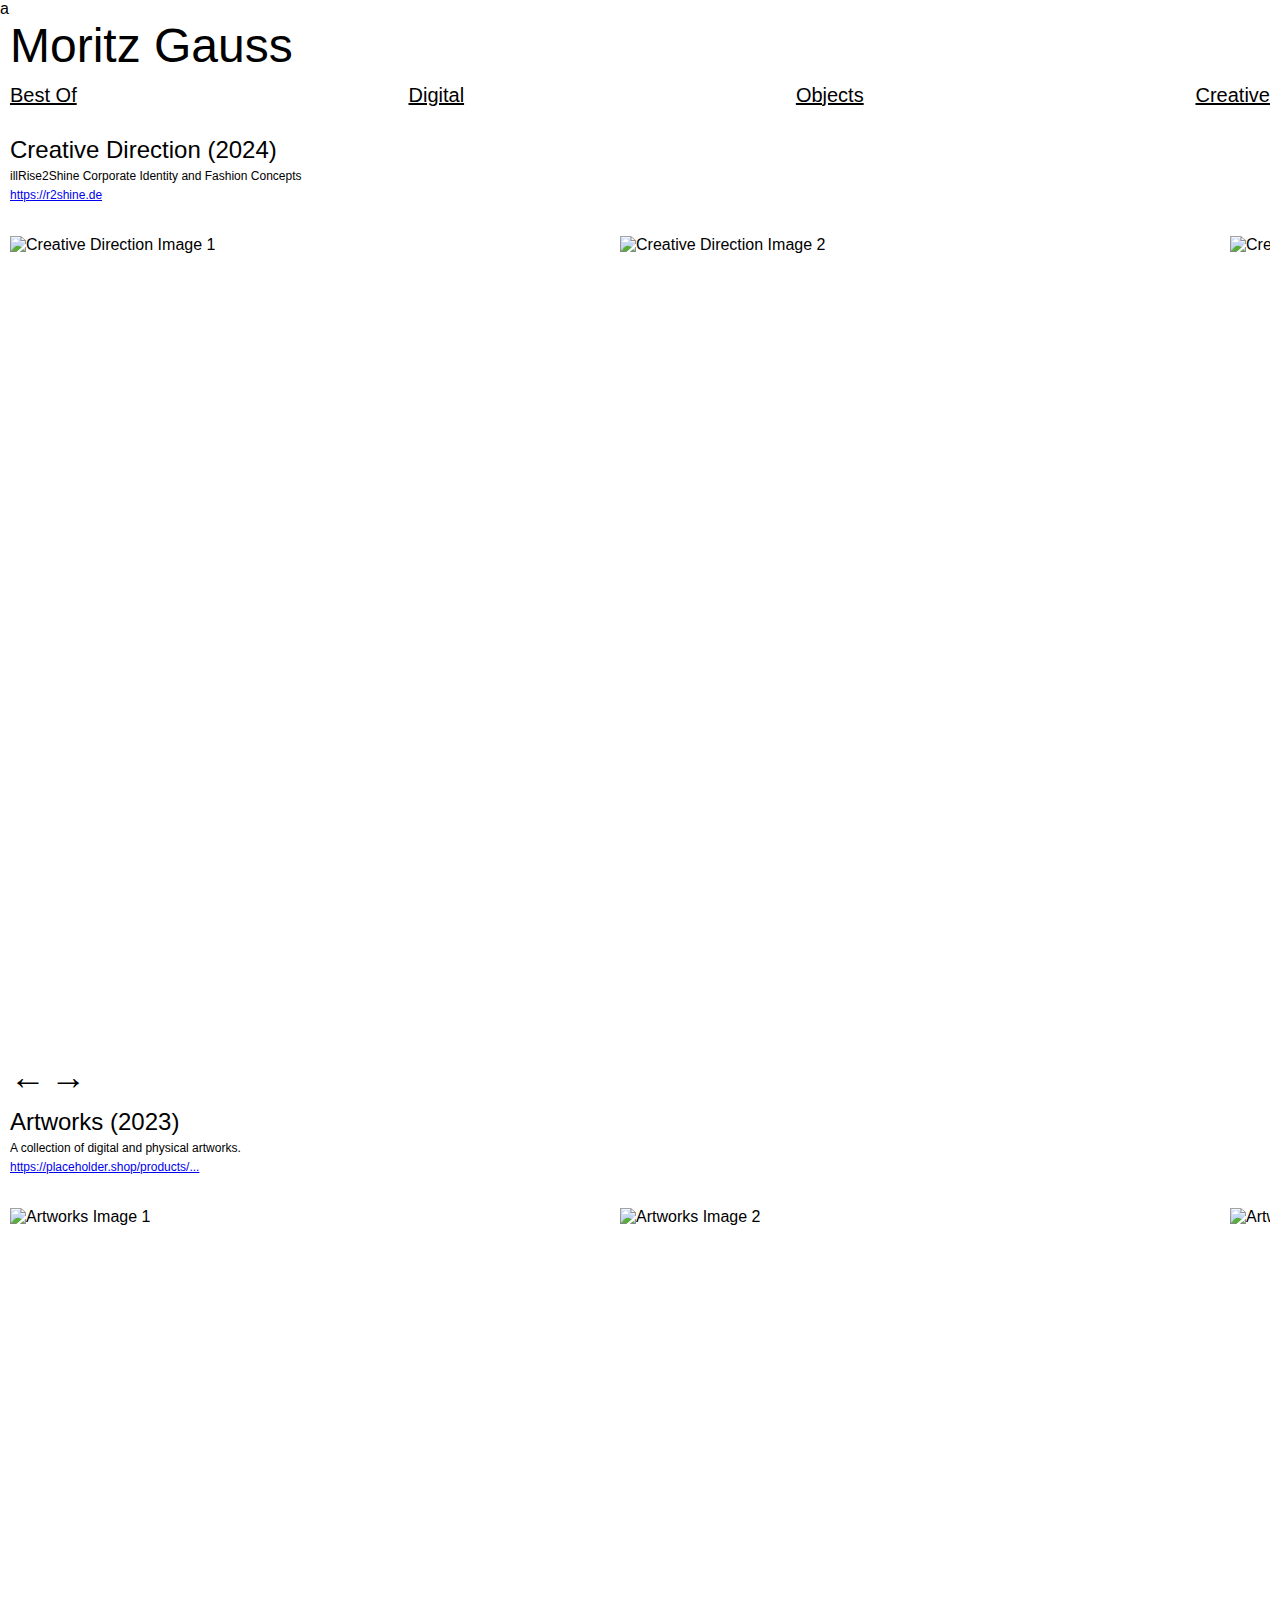
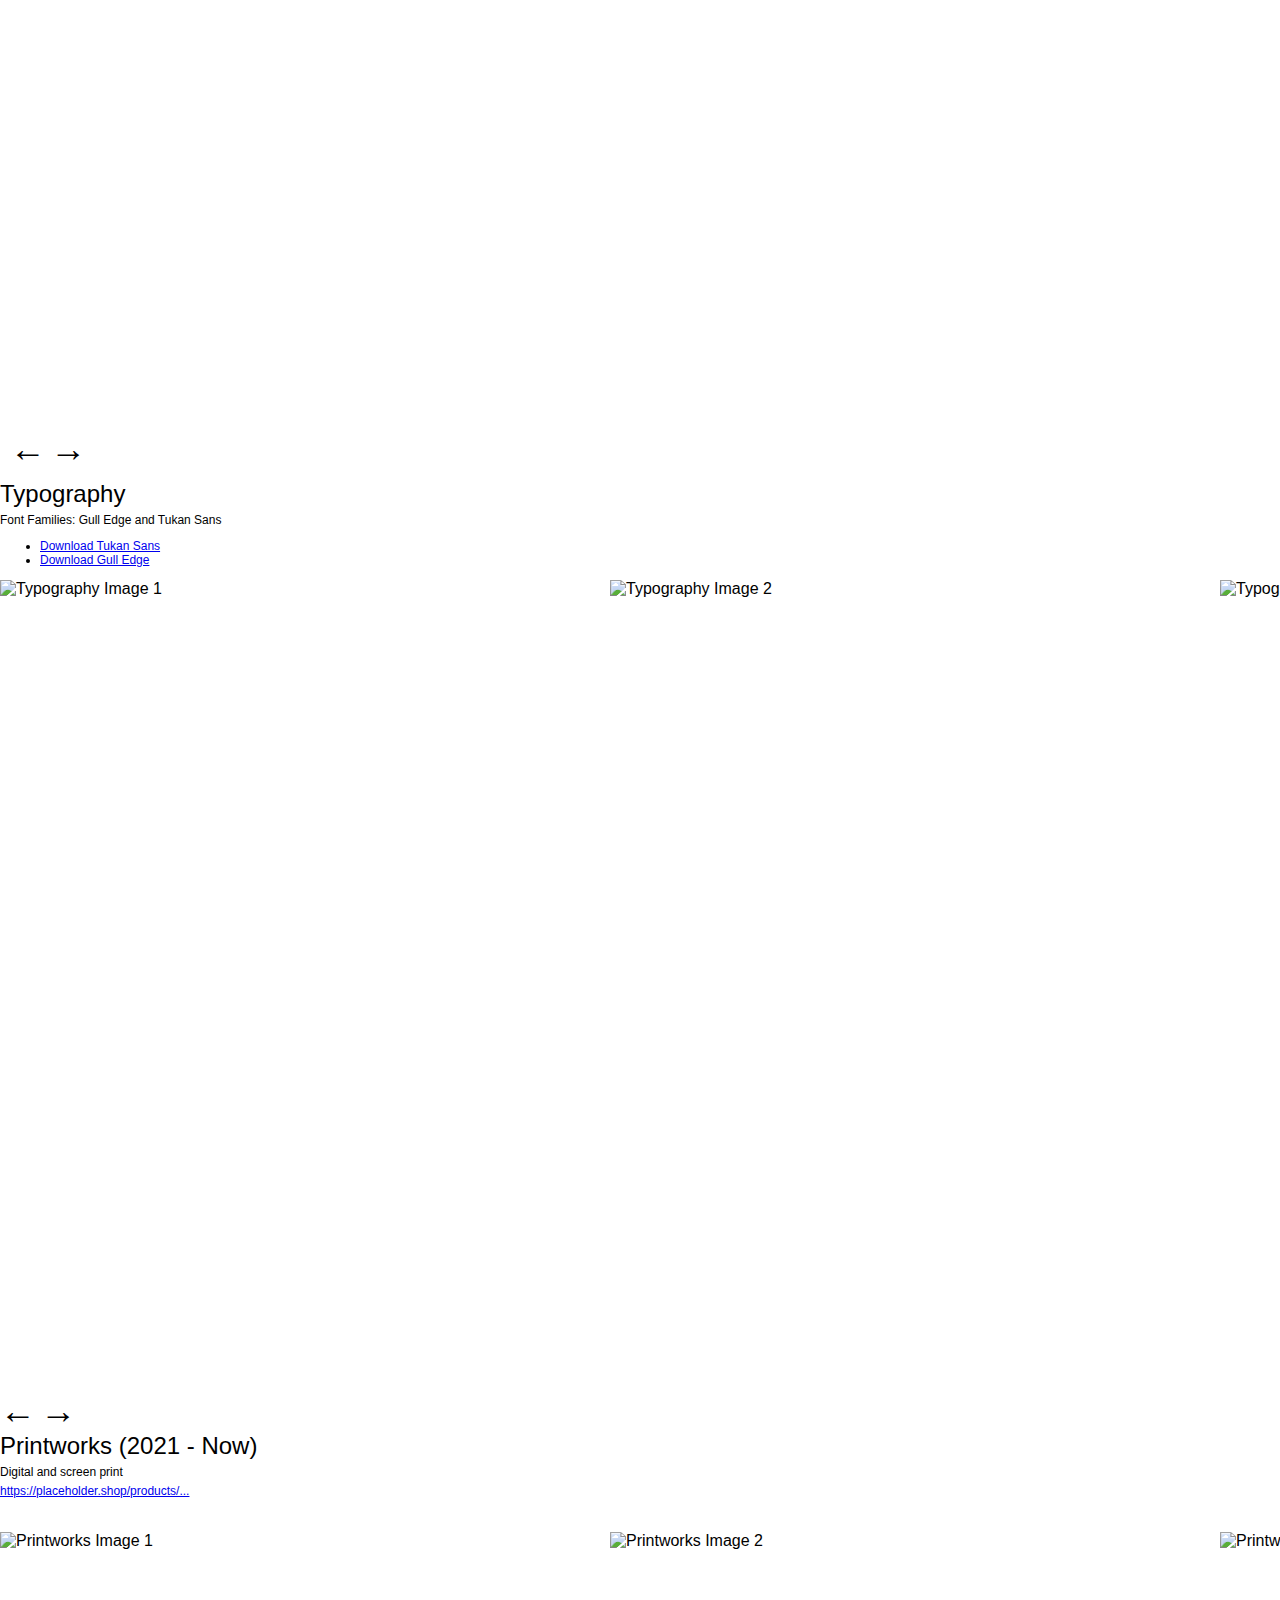
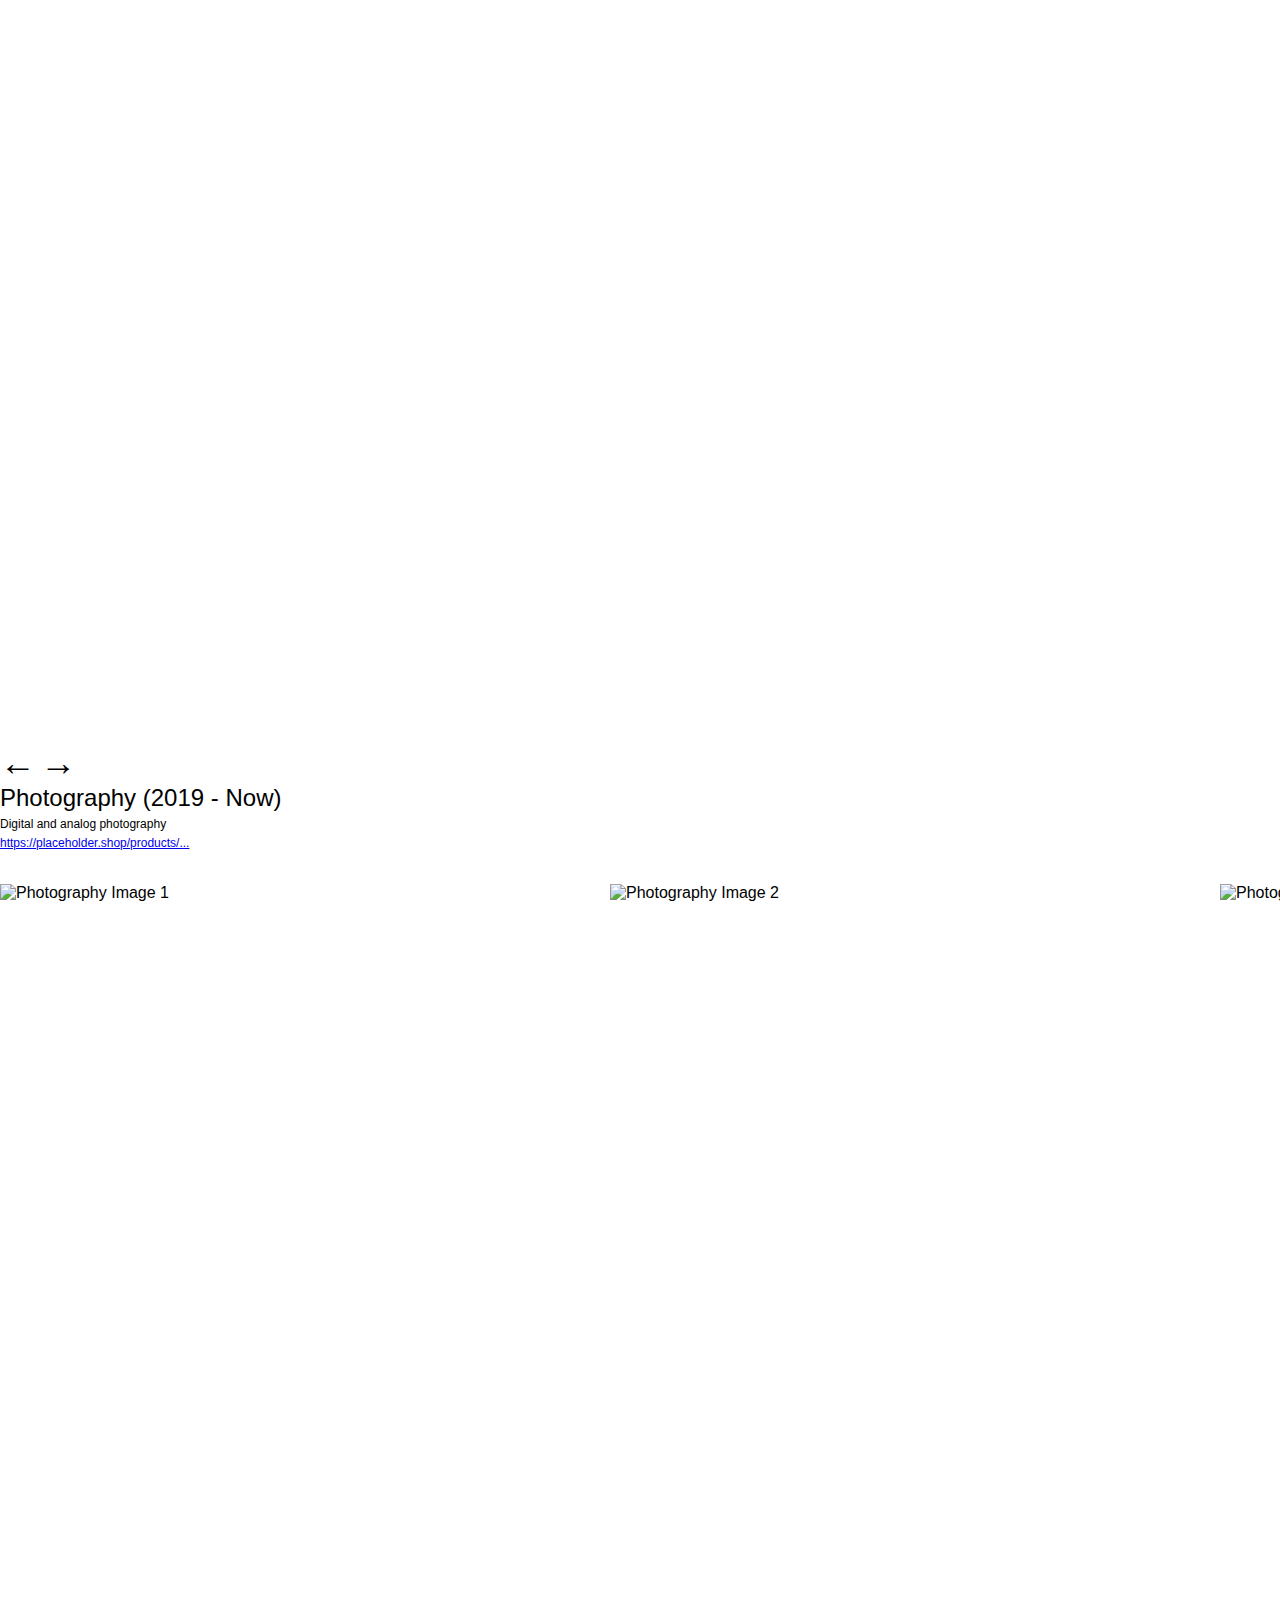
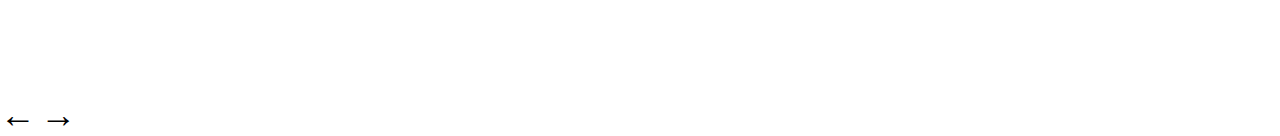
==== index.html @ 251b1ca9 "Update index.html" ====
<!--
 __  __       ____  
|  \/  |     / ___| 
| \  / |    | | __  
| |\/| |    | |(  | 
| |  | |  _ | |_) |  _ 
(_)  (_) (_) \____| (_)

-->  
<!DOCTYPE html>
<html lang="en">
<head>
    <meta charset="UTF-8">
    <meta name="viewport" content="width=device-width, initial-scale=1.0">
    <title>Creative</title>
    <link rel="stylesheet" href="style.css">
</head>
<body>a
    <header>
        <h1><a href="about">Moritz Gauss</a></h1>
    </header>

<nav>
    <a href="moritzgauss.com" class="nav-link">Best Of</a>
    <a href="moritzgauss.com/digital" class="nav-link">Digital</a>
    <a href="moritzgauss.com/objects" class="nav-link">Objects</a>
    <a href="moritzgauss.com/creative" class="nav-link">Creative</a>
</nav>

<div class="main-container">

<!-- Creative Direction Section -->
<div class="content" id="creative-direction">
    <div class="scroll-box">
        <div class="info">
            <h2>Creative Direction (2024)</h2>
            <p>illRise2Shine Corporate Identity and Fashion Concepts</p>
            <a href="https://r2shine.de">https://r2shine.de</a>
        </div>
        <div class="img-container">
            <img src="https://raw.githubusercontent.com/mori77z/creative/refs/heads/main/material/cd1-copyright-moritzgauss.JPG" alt="Creative Direction Image 1">
        </div>
    </div>
    <div class="scroll-box">
        <div class="info"></div>
        <div class="img-container">
            <img src="https://raw.githubusercontent.com/mori77z/creative/refs/heads/main/material/cd2-copyright-moritzgauss.png" alt="Creative Direction Image 2">
        </div>
    </div>
    <div class="scroll-box">
        <div class="info"></div>
        <div class="img-container">
            <img src="https://raw.githubusercontent.com/mori77z/creative/refs/heads/main/material/cd3-copyright-moritzgauss.JPG" alt="Creative Direction Image 3">
        </div>
    </div>
    <div class="scroll-box">
        <div class="info"></div>
        <div class="img-container">
            <img src="https://raw.githubusercontent.com/mori77z/creative/refs/heads/main/material/cd4-copyright-moritzgauss.JPG" alt="Creative Direction Image 4">
        </div>
    </div>
</div>

<div class="arrows-wrapper">
    <div class="arrows">
        <span class="arrow arrow_left">←</span>
        <span class="arrow arrow_right">→</span>
    </div>
</div>


<!-- Artworks Section -->
<div class="content" id="artworks">
    <div class="scroll-box">
        <div class="info">
            <h2>Artworks (2023)</h2>
            <p>A collection of digital and physical artworks.</p>
            <a href="https://placeholder.shop/products/...">https://placeholder.shop/products/...</a>
        </div>
        <div class="img-container">
            <img src="https://raw.githubusercontent.com/mori77z/creative/refs/heads/main/material/artwork1-copyright-moritzgauss.jpg" alt="Artworks Image 1">
        </div>
    </div>
    <div class="scroll-box">
        <div class="info"></div>
        <div class="img-container">
            <img src="https://raw.githubusercontent.com/mori77z/creative/refs/heads/main/material/artwork2-copyright-moritzgauss.jpeg" alt="Artworks Image 2">
        </div>
    </div>
    <div class="scroll-box">
        <div class="info"></div>
        <div class="img-container">
            <img src="https://raw.githubusercontent.com/mori77z/creative/refs/heads/main/material/artwork3-copyright-moritzgauss.jpeg" alt="Artworks Image 3">
        </div>
    </div>
    <div class="scroll-box">
        <div class="info"></div>
        <div class="img-container">
            <img src="https://raw.githubusercontent.com/mori77z/creative/refs/heads/main/material/artwork4-copyright-moritzgauss.jpeg" alt="Artworks Image 4">
        </div>
    </div>
    <div class="scroll-box">
        <div class="info"></div>
        <div class="img-container">
            <img src="https://raw.githubusercontent.com/mori77z/creative/refs/heads/main/material/artwork5-copyright-moritzgauss.jpeg" alt="Artworks Image 5">
        </div>
    </div>
    <div class="scroll-box">
        <div class="info"></div>
        <div class="img-container">
            <img src="https://raw.githubusercontent.com/mori77z/creative/refs/heads/main/material/artwork6-copyright-moritzgauss.jpeg" alt="Artworks Image 6">
        </div>
    </div>
    <div class="scroll-box">
        <div class="info"></div>
        <div class="img-container">
            <img src="https://raw.githubusercontent.com/mori77z/creative/refs/heads/main/material/artwork7-copyright-moritzgauss.jpg" alt="Artworks Image 7">
        </div>
    </div>
     </div>

    <div class="arrows-wrapper">
        <div class="arrows">
            <span class="arrow arrow_left">←</span>
            <span class="arrow arrow_right">→</span>
        </div>
    </div>
</div>

<!-- Typography Section -->
<div class="content" id="typography">
    <div class="scroll-box">
        <div class="info">
            <h2>Typography</h2>
            <p>Font Families: Gull Edge and Tukan Sans</p>
            <ul>
                <li><a href="https://drive.google.com/drive/folders/1U2_Ybbpf-9-2r35jf8VSxBvZGMz3gh_v?usp=sharing">Download Tukan Sans</a></li>
                <li><a href="https://drive.google.com/drive/folders/1r7RaDSKOWb6uzabs4UIma_JYrOsKwCqy?usp=drive_link">Download Gull Edge</a></li>
            </ul>
        </div>
        <div class="img-container">
            <img src="https://raw.githubusercontent.com/mori77z/creative/refs/heads/main/material/typo1-copyright-moritzgauss.jpg" alt="Typography Image 1">
        </div>
    </div>
    <div class="scroll-box">
        <div class="info"></div>
        <div class="img-container">
            <img src="https://raw.githubusercontent.com/mori77z/creative/refs/heads/main/material/typo4-copyright-moritzgauss.png" alt="Typography Image 2">
        </div>
    </div>
    <div class="scroll-box">
        <div class="info"></div>
        <div class="img-container">
            <img src="https://raw.githubusercontent.com/mori77z/creative/refs/heads/main/material/typo5-copyright-moritzgauss.jpg" alt="Typography Image 3">
        </div>
    </div>
    <div class="scroll-box">
        <div class="info"></div>
        <div class="img-container">
            <img src="https://raw.githubusercontent.com/mori77z/creative/refs/heads/main/material/typo6-copyright-moritzgauss.png" alt="Typography Image 4">
        </div>
    </div>
    <div class="scroll-box">
        <div class="info"></div>
        <div class="img-container">
            <img src="https://raw.githubusercontent.com/mori77z/creative/refs/heads/main/material/typo7-copyright-moritzgauss.png" alt="Typography Image 5">
        </div>
    </div>
     </div>

    <div class="arrows-wrapper">
        <div class="arrows">
            <span class="arrow arrow_left">←</span>
            <span class="arrow arrow_right">→</span>
        </div>
    </div>
</div>

<!-- Printworks Section -->
<div class="content" id="printworks">
    <div class="scroll-box">
        <div class="info">
            <h2>Printworks (2021 - Now)</h2>
            <p>Digital and screen print</p>
            <a href="https://placeholder.shop/products/...">https://placeholder.shop/products/...</a>
        </div>
        <div class="img-container">
            <img src="https://raw.githubusercontent.com/mori77z/creative/refs/heads/main/material/print1-copyright-moritzgauss.jpg" alt="Printworks Image 1">
        </div>
    </div>
    <div class="scroll-box">
        <div class="info"></div>
        <div class="img-container">
            <img src="https://raw.githubusercontent.com/mori77z/creative/refs/heads/main/material/print2-copyright-moritzgauss.jpg" alt="Printworks Image 2">
        </div>
    </div>
    <div class="scroll-box">
        <div class="info"></div>
        <div class="img-container">
            <img src="https://raw.githubusercontent.com/mori77z/creative/refs/heads/main/material/print3-copyright-moritzgauss.jpg" alt="Printworks Image 3">
        </div>
    </div>
</div>

     <div class="arrows-wrapper">
        <div class="arrows">
            <span class="arrow arrow_left">←</span>
            <span class="arrow arrow_right">→</span>
        </div>
    </div>
</div>

<!-- Photography Section -->
<div class="content" id="photography">
    <div class="scroll-box">
        <div class="info">
            <h2>Photography (2019 - Now)</h2>
            <p>Digital and analog photography</p>
            <a href="https://placeholder.shop/products/...">https://placeholder.shop/products/...</a>
        </div>
        <div class="img-container">
            <img src="https://raw.githubusercontent.com/mori77z/creative/refs/heads/main/material/photo1-copyright-moritzgauss.jpg" alt="Photography Image 1">
        </div>
    </div>
    <div class="scroll-box">
        <div class="info"></div>
        <div class="img-container">
            <img src="https://raw.githubusercontent.com/mori77z/creative/refs/heads/main/material/photo2-copyright-moritzgauss.jpg" alt="Photography Image 2">
        </div>
    </div>
    <div class="scroll-box">
        <div class="info"></div>
        <div class="img-container">
            <img src="https://raw.githubusercontent.com/mori77z/creative/refs/heads/main/material/photo3-copyright-moritzgauss.jpg" alt="Photography Image 3">
        </div>
    </div>
</div>

<div class="arrows-wrapper">
    <div class="arrows">
        <span class="arrow arrow_left">←</span>
        <span class="arrow arrow_right">→</span>
    </div>
</div>

 <div class="zoomed-container">
    <img class="zoomed-image" src="" alt="Zoomed Image">
</div>


    <script src="script.js"></script>
</body>
</html>
---- style.css ----
body {
    width: 100%;
    background: white;
    display: flex;
    flex-direction: column;
    font-family: Helvetica, sans-serif;
    margin: 0;
    padding: 0;
}

header {
    display: flex;
    flex-direction: column;
    align-items: flex-start;
    padding: 10px;
}

h1 {
    font-size: 30px;
    font-weight: normal;
    line-height: 36px;
    color: black;
    font-family: Helvetica, sans-serif;
    margin: 0;
}

h1 a {
    text-decoration: none;
    color: black;
}

h1 a:hover {
    text-decoration: underline;
    font-style: italic; 
}

nav {
    padding: 10px;
    display: flex;
    justify-content: space-between;
    align-items: flex-start;
    margin-bottom: 10px;
}

nav a {
    font-size: 20px;
    line-height: 22px;
    text-decoration: underline;
    color: black;
    cursor: pointer;
}

nav a:hover {
    font-family: Georgia, serif;
    font-style: italic;
}

nav a.active {
    font-family: Georgia, serif;
    font-style: italic;
    text-decoration: underline; 
}

.main-container {
    display: flex;
    flex-direction: column;
    gap: 10px;
    padding: 10px;
}

.content {
    display: flex;
    justify-content: left;
    align-items: flex-start;
    gap: 10px;
    overflow-x: auto;
    white-space: nowrap;
    width: 100%;
}

.scroll-box {
    align-items: flex-start;
    height: auto;
    width: 400px;
    text-align: left;
    flex: 0 0 auto;
}

.info {
    height: 100px;
    overflow: hidden;
    font-size: 12px;
}

.info h2 {
    font-size: 24px;
    font-weight: normal;
    margin: 0;
}

.info p {
    margin: 5px 0;
}

.img-container {
    width: 100%;
    height: auto;
    aspect-ratio: 3 / 4;
    overflow: hidden;
}

.img-container img {
    width: 100%;
    height: 100%;
    object-fit: cover;
    cursor: pointer;
}

.arrows-wrapper {
    display: flex;
    justify-content: left;
    align-items: center;
    gap: 10px;
    margin-top: 10px;
}

.arrows .arrow {
    font-size: 36px;
    cursor: pointer;
}

.arrow_left, .arrow_right {
    color: black;
}

/* Updated zoomed image styling */
.zoomed-container {
    position: absolute;
    top: 0;
    left: 0;
    width: 100%;
    height: 100%;
    background-color: rgba(0, 0, 0, 0.8);
    display: none; /* Hidden by default */
    justify-content: center;
    align-items: center;
    z-index: 1000;
}

.zoomed-image {
    max-width: 90%;
    max-height: 90%;
    object-fit: contain;
    cursor: pointer;
}

.zoomed-container img {
    transition: transform 0.3s ease-in-out;
}

.zoomed-container img:hover {
    transform: scale(1.05); /* Slight zoom-in on hover */
}

/* Ensure it covers the whole viewport */
.zoomed-container.active {
    display: flex;
}

/* Optional: Add a slight fade effect */
.zoomed-container {
    animation: fadeIn 0.3s;
}

@keyframes fadeIn {
    from { opacity: 0; }
    to { opacity: 1; }
}


@media (prefers-color-scheme: dark) {
    body {
        background-color: #fc4022;
    }
}

@media (min-width: 768px) {
    h1 {
        font-size: 48px;
    }
    
    .scroll-box {
        width: 600px;
        height: auto;
    }
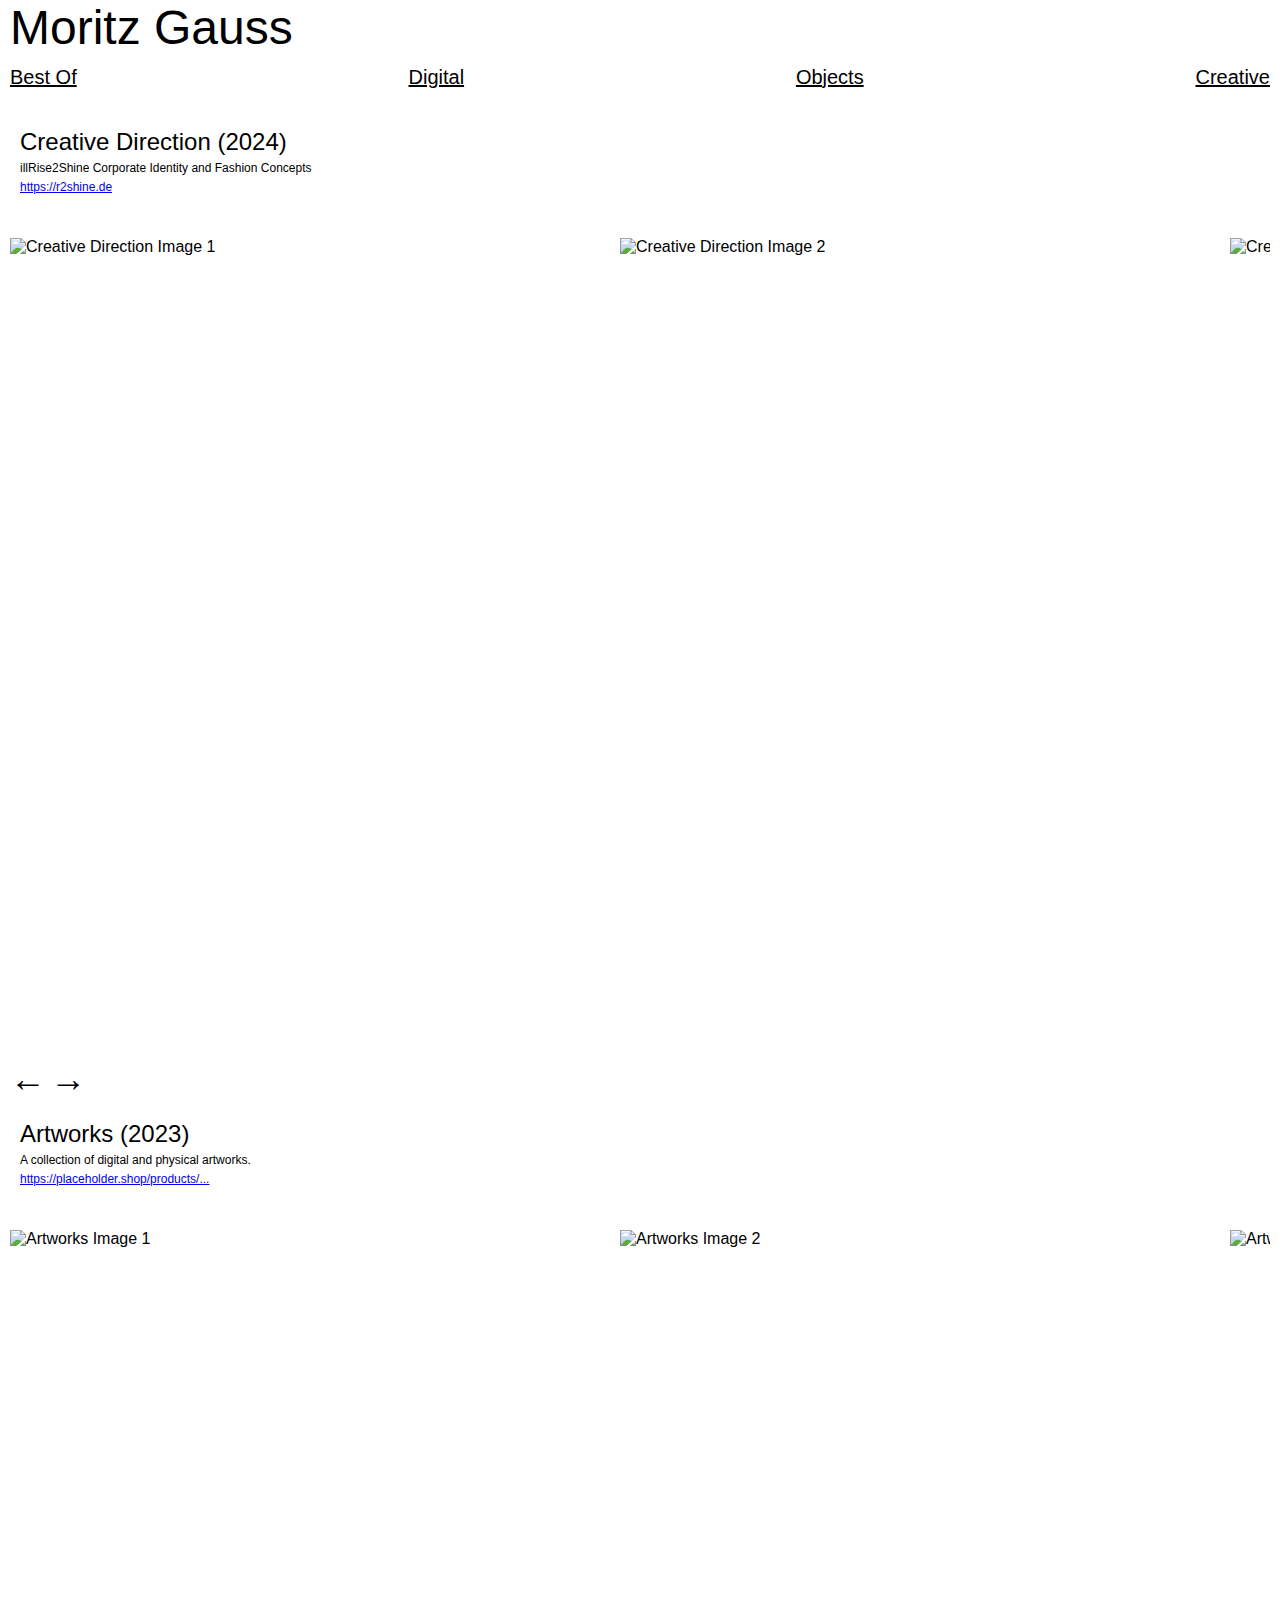
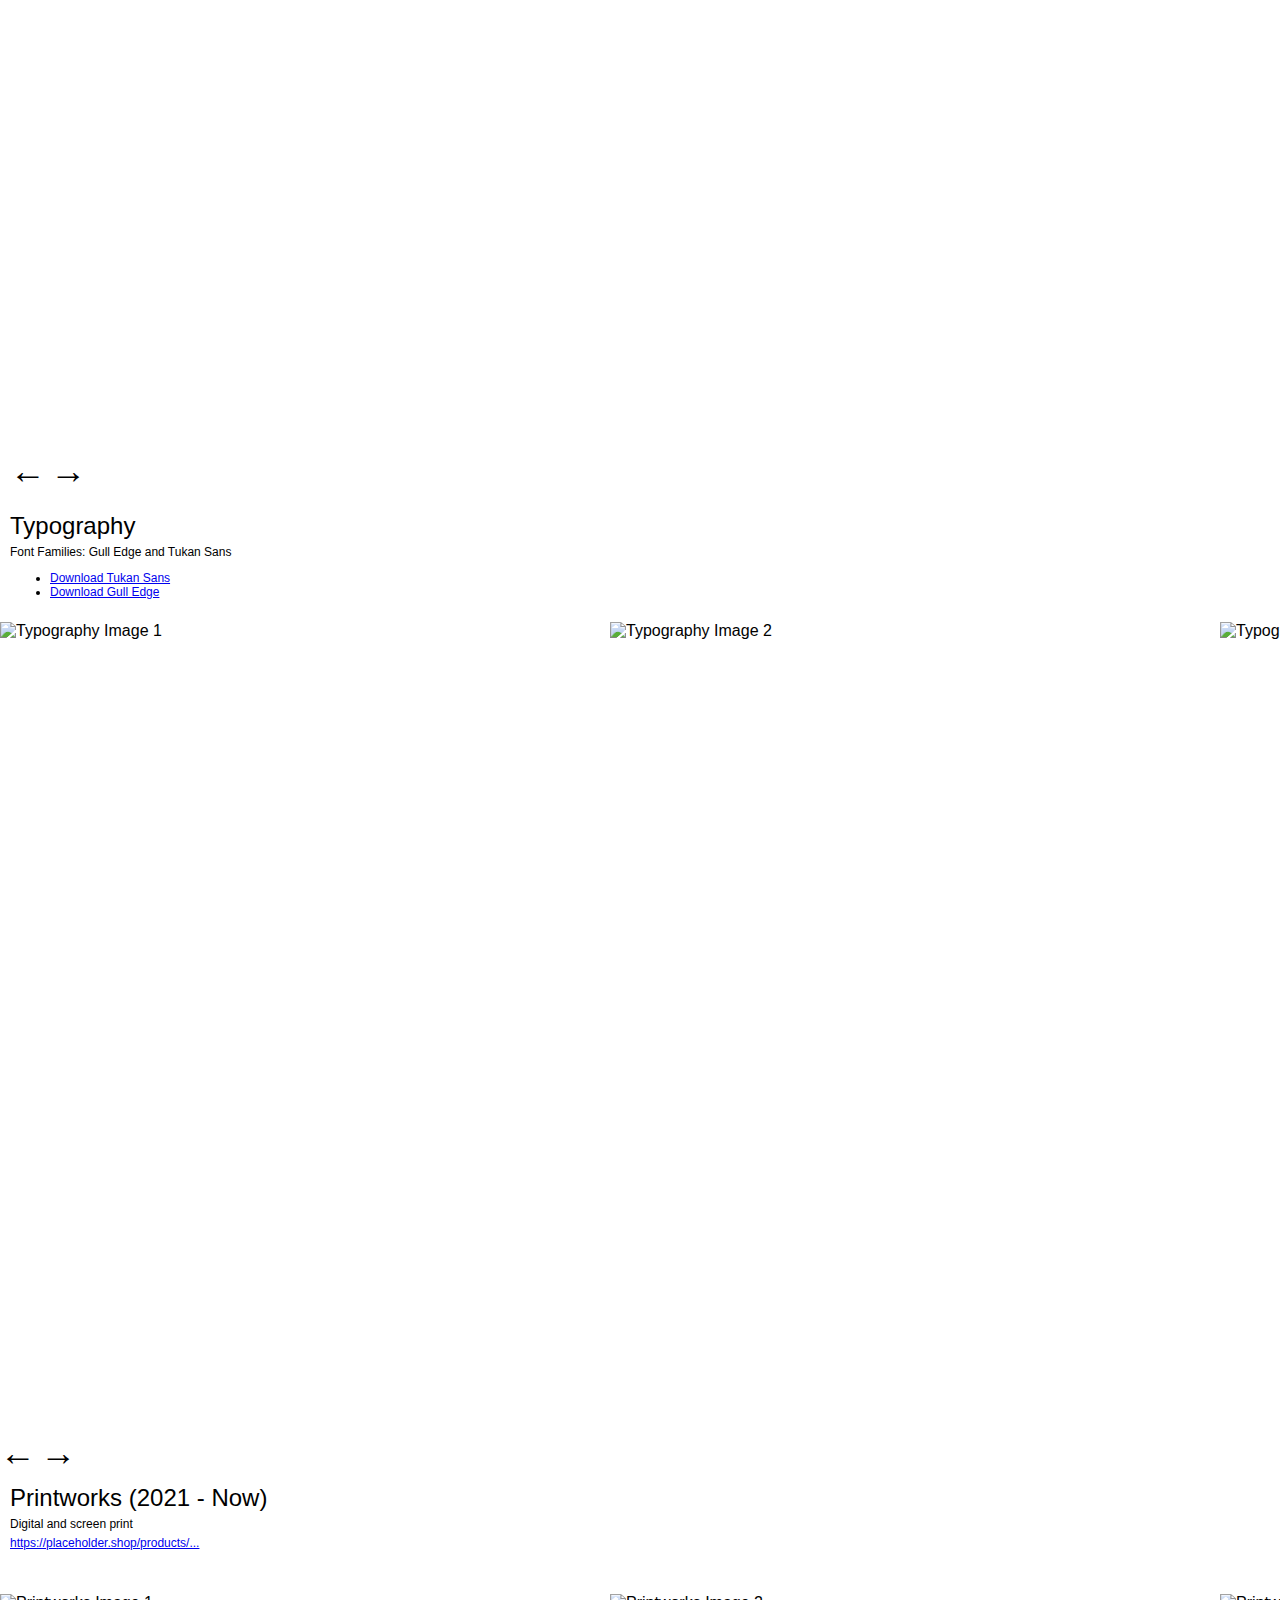
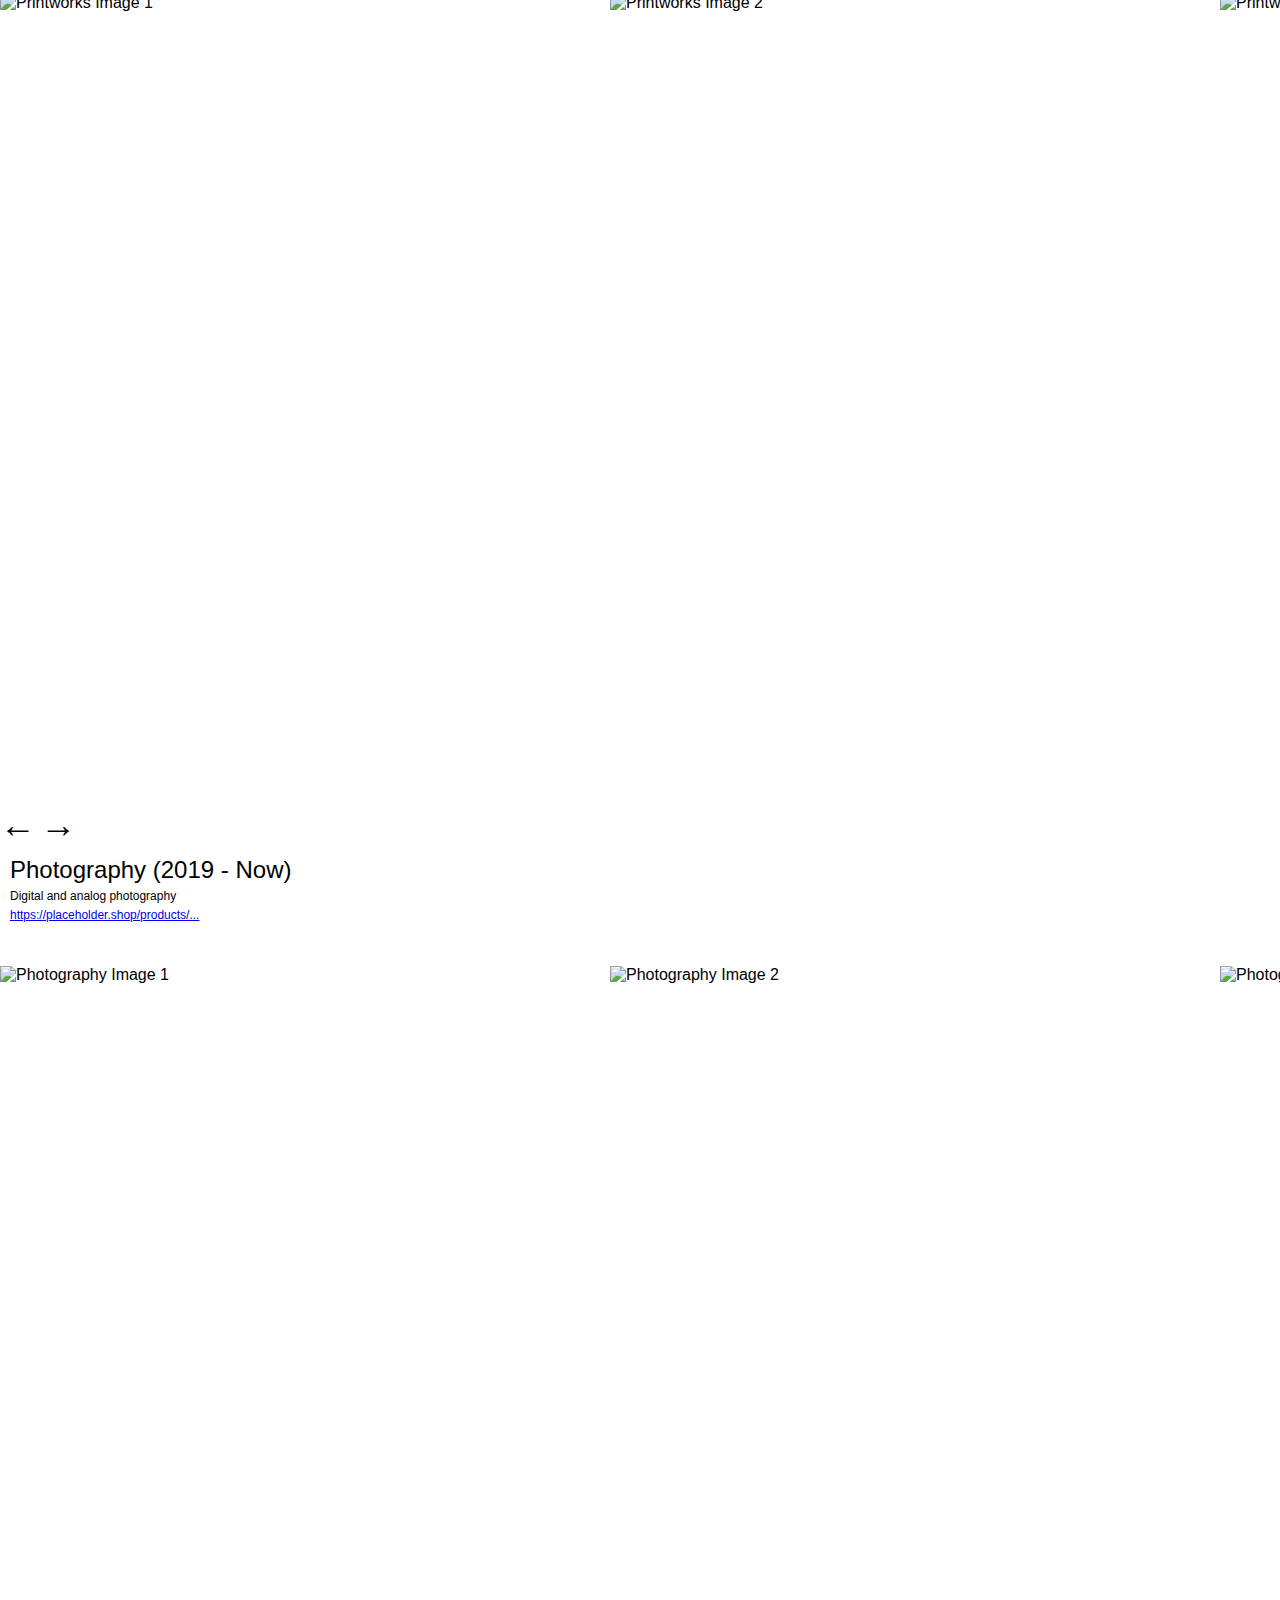
==== commit c8641335: "ads index.html" ====
--- a/index.html
+++ b/index.html
@@ -15,7 +15,7 @@
     <title>Creative</title>
     <link rel="stylesheet" href="style.css">
 </head>
-<body>a
+<body>
     <header>
         <h1><a href="about">Moritz Gauss</a></h1>
     </header>
--- a/style.css
+++ b/style.css
@@ -90,6 +90,7 @@
     height: 100px;
     overflow: hidden;
     font-size: 12px;
+    padding: 10px;
 }
 
 .info h2 {
@@ -135,9 +136,10 @@
 
 /* Updated zoomed image styling */
 .zoomed-container {
-    position: absolute;
-    top: 0;
-    left: 0;
+    position: fixed; /* Ändere von absolute auf fixed */
+    top: 50%; /* Zentrieren */
+    left: 50%; /* Zentrieren */
+    transform: translate(-50%, -50%); /* Zentrieren */
     width: 100%;
     height: 100%;
     background-color: rgba(0, 0, 0, 0.8);
@@ -152,31 +154,29 @@
     max-height: 90%;
     object-fit: contain;
     cursor: pointer;
+    transition: transform 0.3s ease-in-out; /* Für die Animation */
 }
 
-.zoomed-container img {
-    transition: transform 0.3s ease-in-out;
-}
-
-.zoomed-container img:hover {
-    transform: scale(1.05); /* Slight zoom-in on hover */
+/* Entferne den Hover-Effekt */
+.zoomed-image.active {
+    transform: scale(1.1) rotate(360deg); /* Bild wird vergrößert und rotiert */
 }
 
 /* Ensure it covers the whole viewport */
 .zoomed-container.active {
     display: flex;
+    animation: fadeIn 0.3s; /* Fade-Effekt beim Anzeigen */
 }
 
-/* Optional: Add a slight fade effect */
-.zoomed-container {
-    animation: fadeIn 0.3s;
+/* Optional: Fade-In-Animation */
+@keyframes fadeIn {
+    from {
+        opacity: 0;
+    }
+    to {
+        opacity: 1;
+    }
 }
-
-@keyframes fadeIn {
-    from { opacity: 0; }
-    to { opacity: 1; }
-}
-
 
 @media (prefers-color-scheme: dark) {
     body {
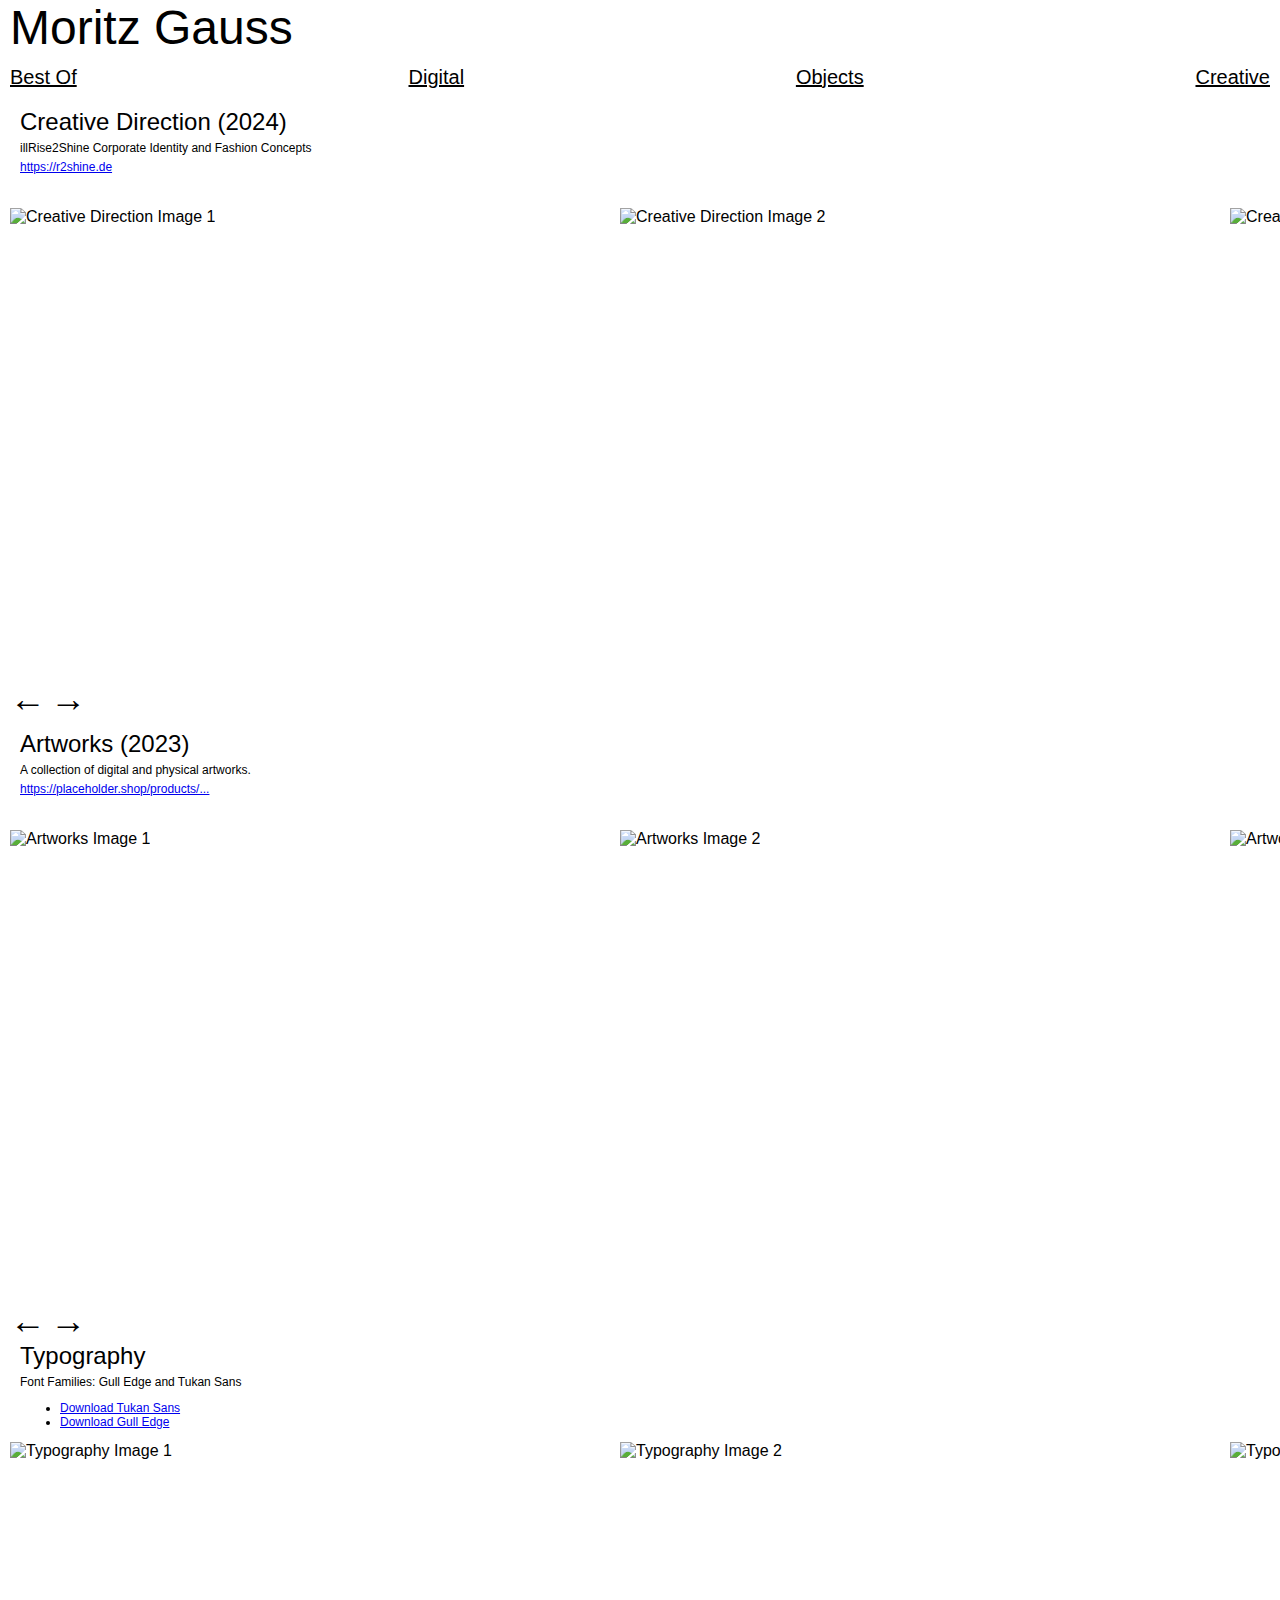
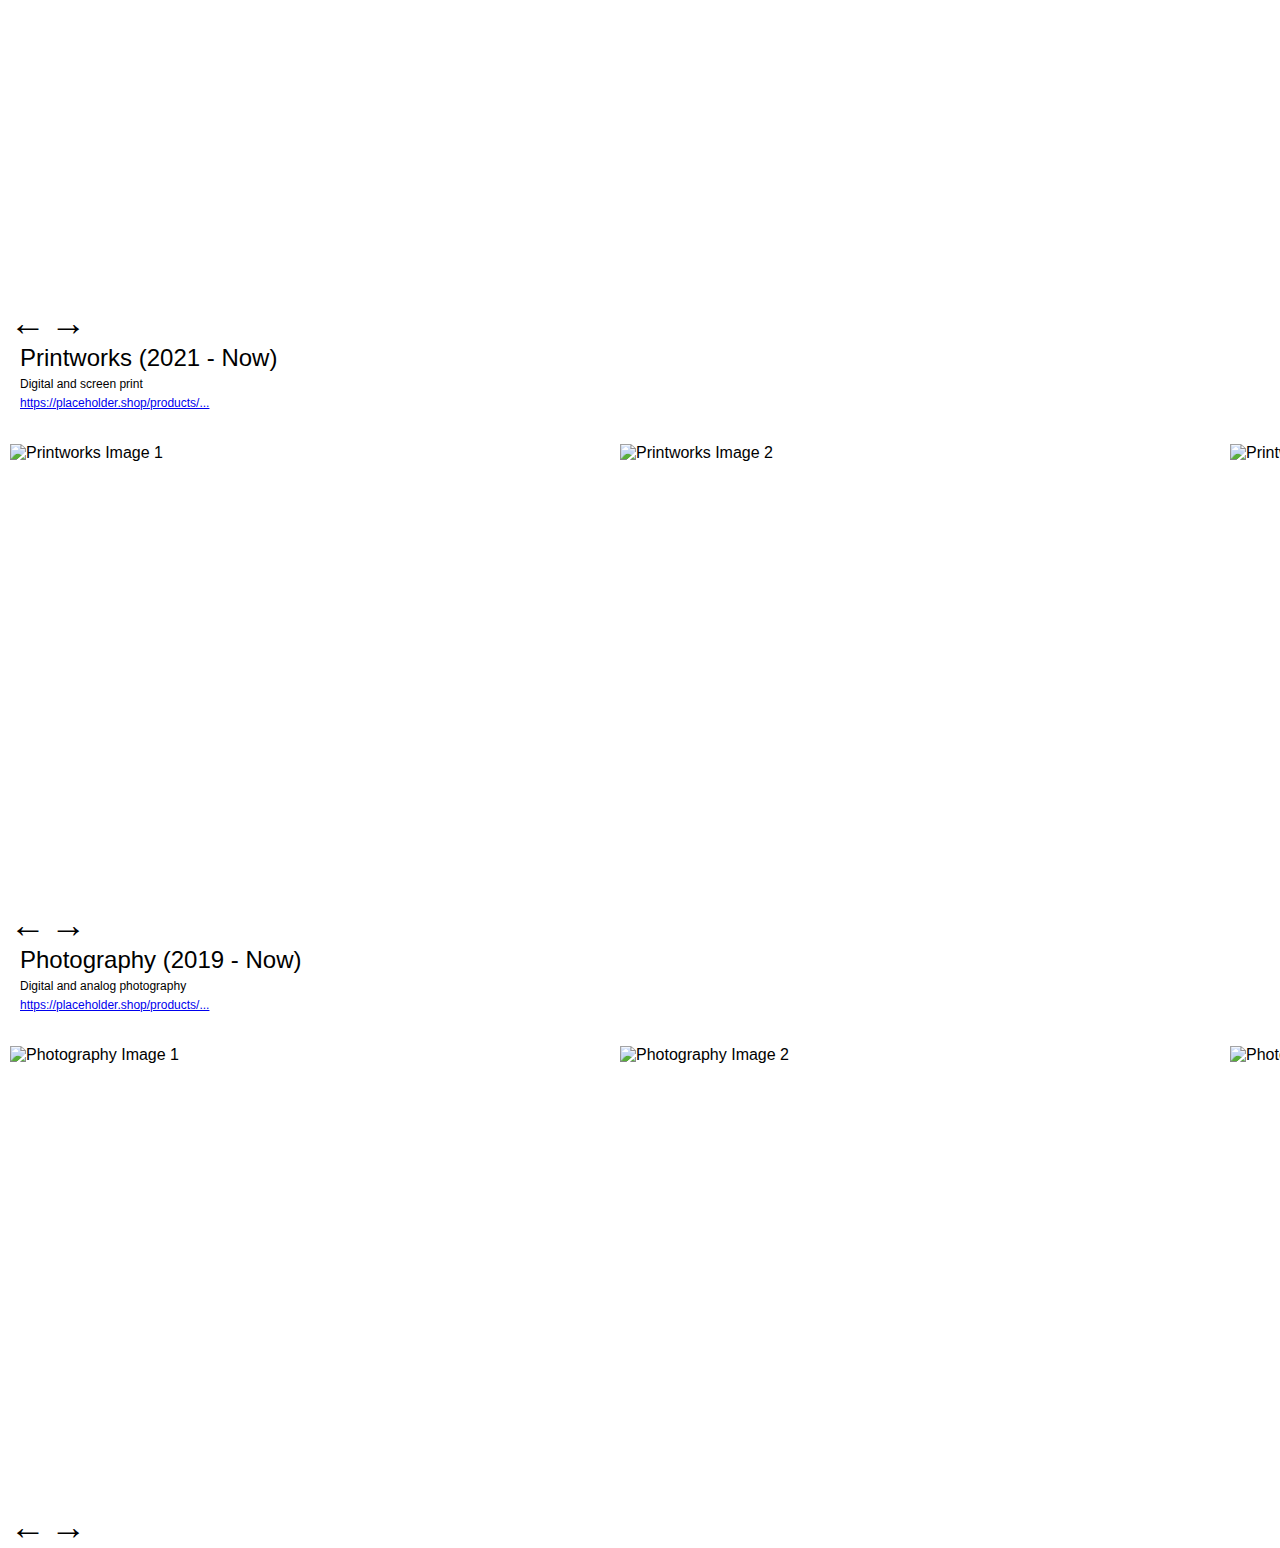
==== commit 6c17a6cd: "Update index.html" ====
--- a/index.html
+++ b/index.html
@@ -14,6 +14,7 @@
     <meta name="viewport" content="width=device-width, initial-scale=1.0">
     <title>Creative</title>
     <link rel="stylesheet" href="style.css">
+    <link href="https://fonts.googleapis.com/css2?family=DM+Sans:wght@400;500;700&display=swap" rel="stylesheet">
 </head>
 <body>
     <header>
--- a/style.css
+++ b/style.css
@@ -65,7 +65,6 @@
     display: flex;
     flex-direction: column;
     gap: 10px;
-    padding: 10px;
 }
 
 .content {
@@ -73,9 +72,11 @@
     justify-content: left;
     align-items: flex-start;
     gap: 10px;
-    overflow-x: auto;
-    white-space: nowrap;
+    margin-left: 10px;
+    overflow-x: auto; 
+    white-space: nowrap; 
     width: 100%;
+    max-width: 100%;
 }
 
 .scroll-box {
@@ -90,7 +91,7 @@
     height: 100px;
     overflow: hidden;
     font-size: 12px;
-    padding: 10px;
+    padding-left: 10px;
 }
 
 .info h2 {
@@ -106,7 +107,7 @@
 .img-container {
     width: 100%;
     height: auto;
-    aspect-ratio: 3 / 4;
+    aspect-ratio: 4 / 3;
     overflow: hidden;
 }
 
@@ -123,6 +124,7 @@
     align-items: center;
     gap: 10px;
     margin-top: 10px;
+    padding-left: 10px;
 }
 
 .arrows .arrow {
@@ -134,48 +136,29 @@
     color: black;
 }
 
-/* Updated zoomed image styling */
 .zoomed-container {
-    position: fixed; /* Ändere von absolute auf fixed */
-    top: 50%; /* Zentrieren */
-    left: 50%; /* Zentrieren */
-    transform: translate(-50%, -50%); /* Zentrieren */
-    width: 100%;
-    height: 100%;
+    position: fixed; 
+    top: 0;
+    left: 0;
+    width: 100vw;
+    height: 100vh;
     background-color: rgba(0, 0, 0, 0.8);
-    display: none; /* Hidden by default */
+    display: none;
     justify-content: center;
     align-items: center;
     z-index: 1000;
 }
 
+.zoomed-container.active {
+    display: flex;
+}
+
 .zoomed-image {
-    max-width: 90%;
-    max-height: 90%;
+    max-width: 70vw;
+    max-height: 70vh;
     object-fit: contain;
     cursor: pointer;
-    transition: transform 0.3s ease-in-out; /* Für die Animation */
-}
-
-/* Entferne den Hover-Effekt */
-.zoomed-image.active {
-    transform: scale(1.1) rotate(360deg); /* Bild wird vergrößert und rotiert */
-}
-
-/* Ensure it covers the whole viewport */
-.zoomed-container.active {
-    display: flex;
-    animation: fadeIn 0.3s; /* Fade-Effekt beim Anzeigen */
-}
-
-/* Optional: Fade-In-Animation */
-@keyframes fadeIn {
-    from {
-        opacity: 0;
-    }
-    to {
-        opacity: 1;
-    }
+    transition: transform 0.3s ease-in-out;
 }
 
 @media (prefers-color-scheme: dark) {
@@ -188,7 +171,10 @@
     h1 {
         font-size: 48px;
     }
-    
+    .zoomed-image {
+    max-width: 70vw;
+    max-height: 70vw;
+    }
     .scroll-box {
         width: 600px;
         height: auto;
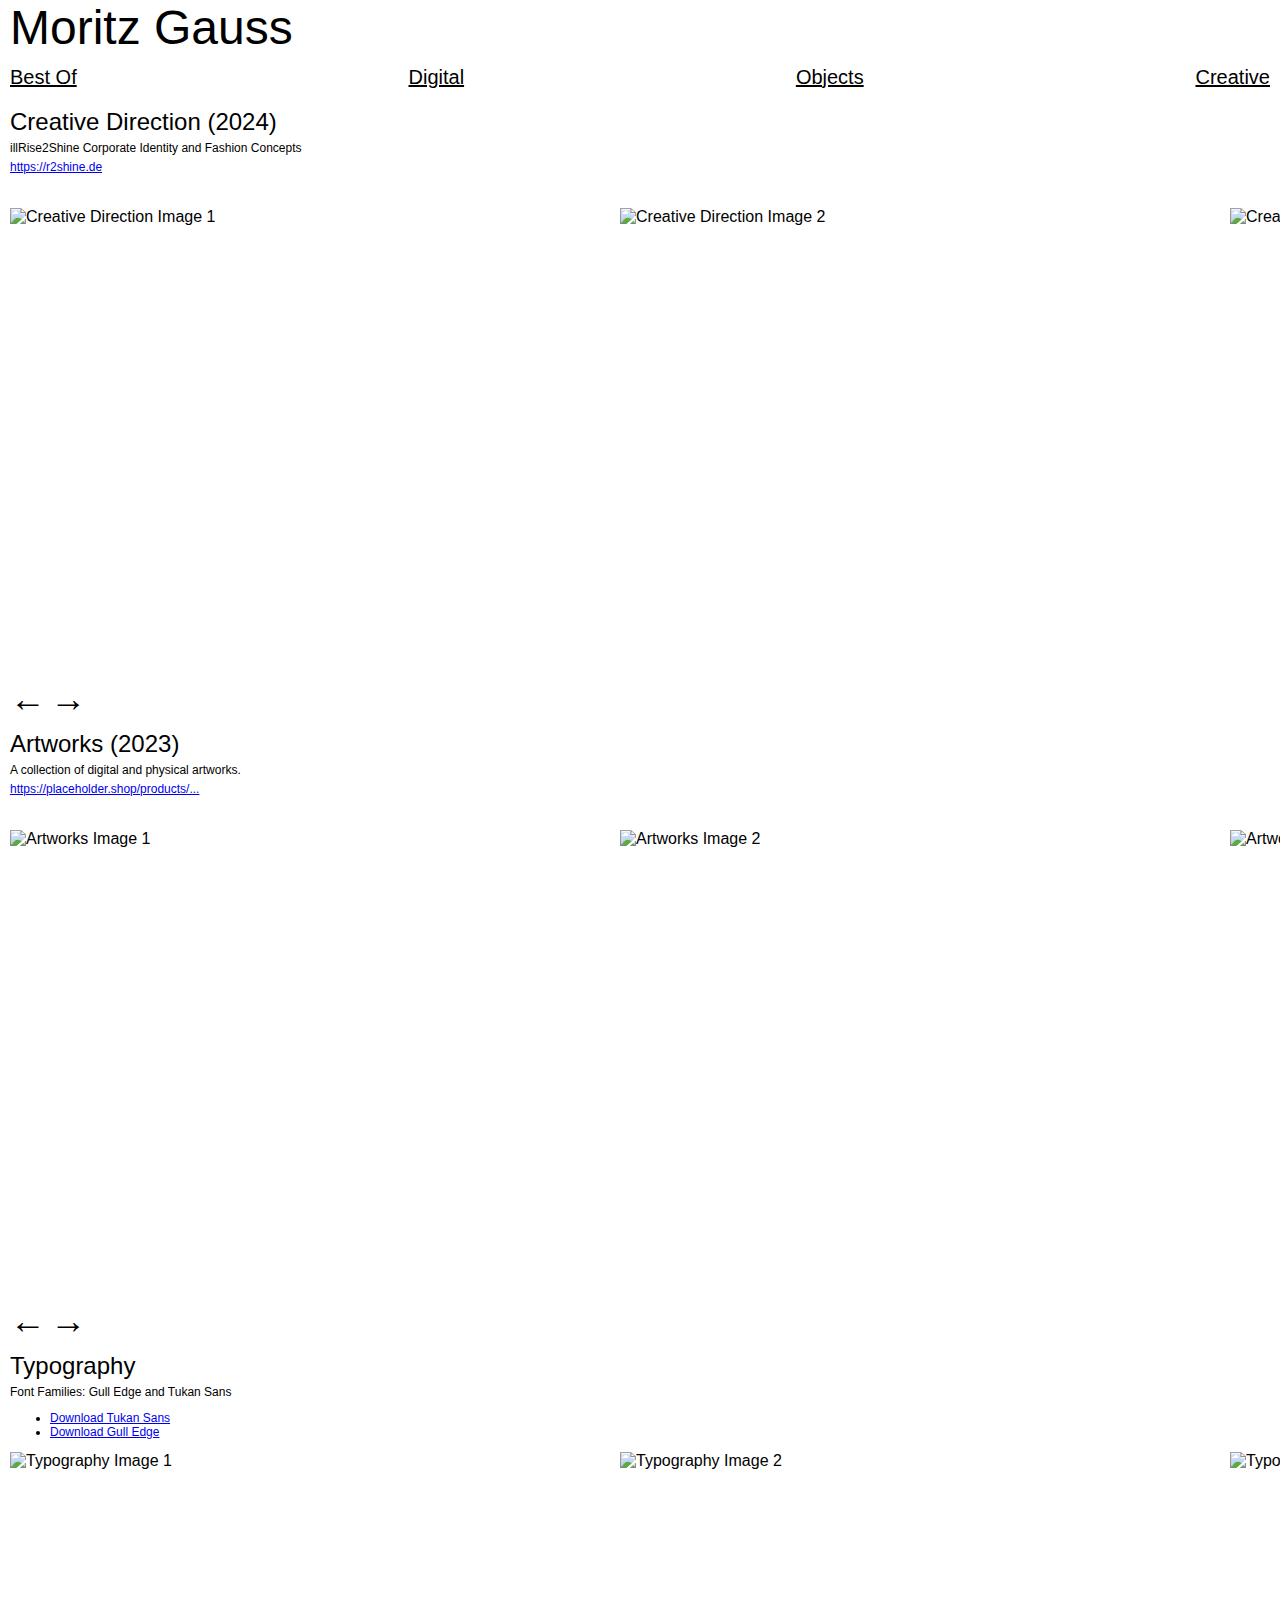
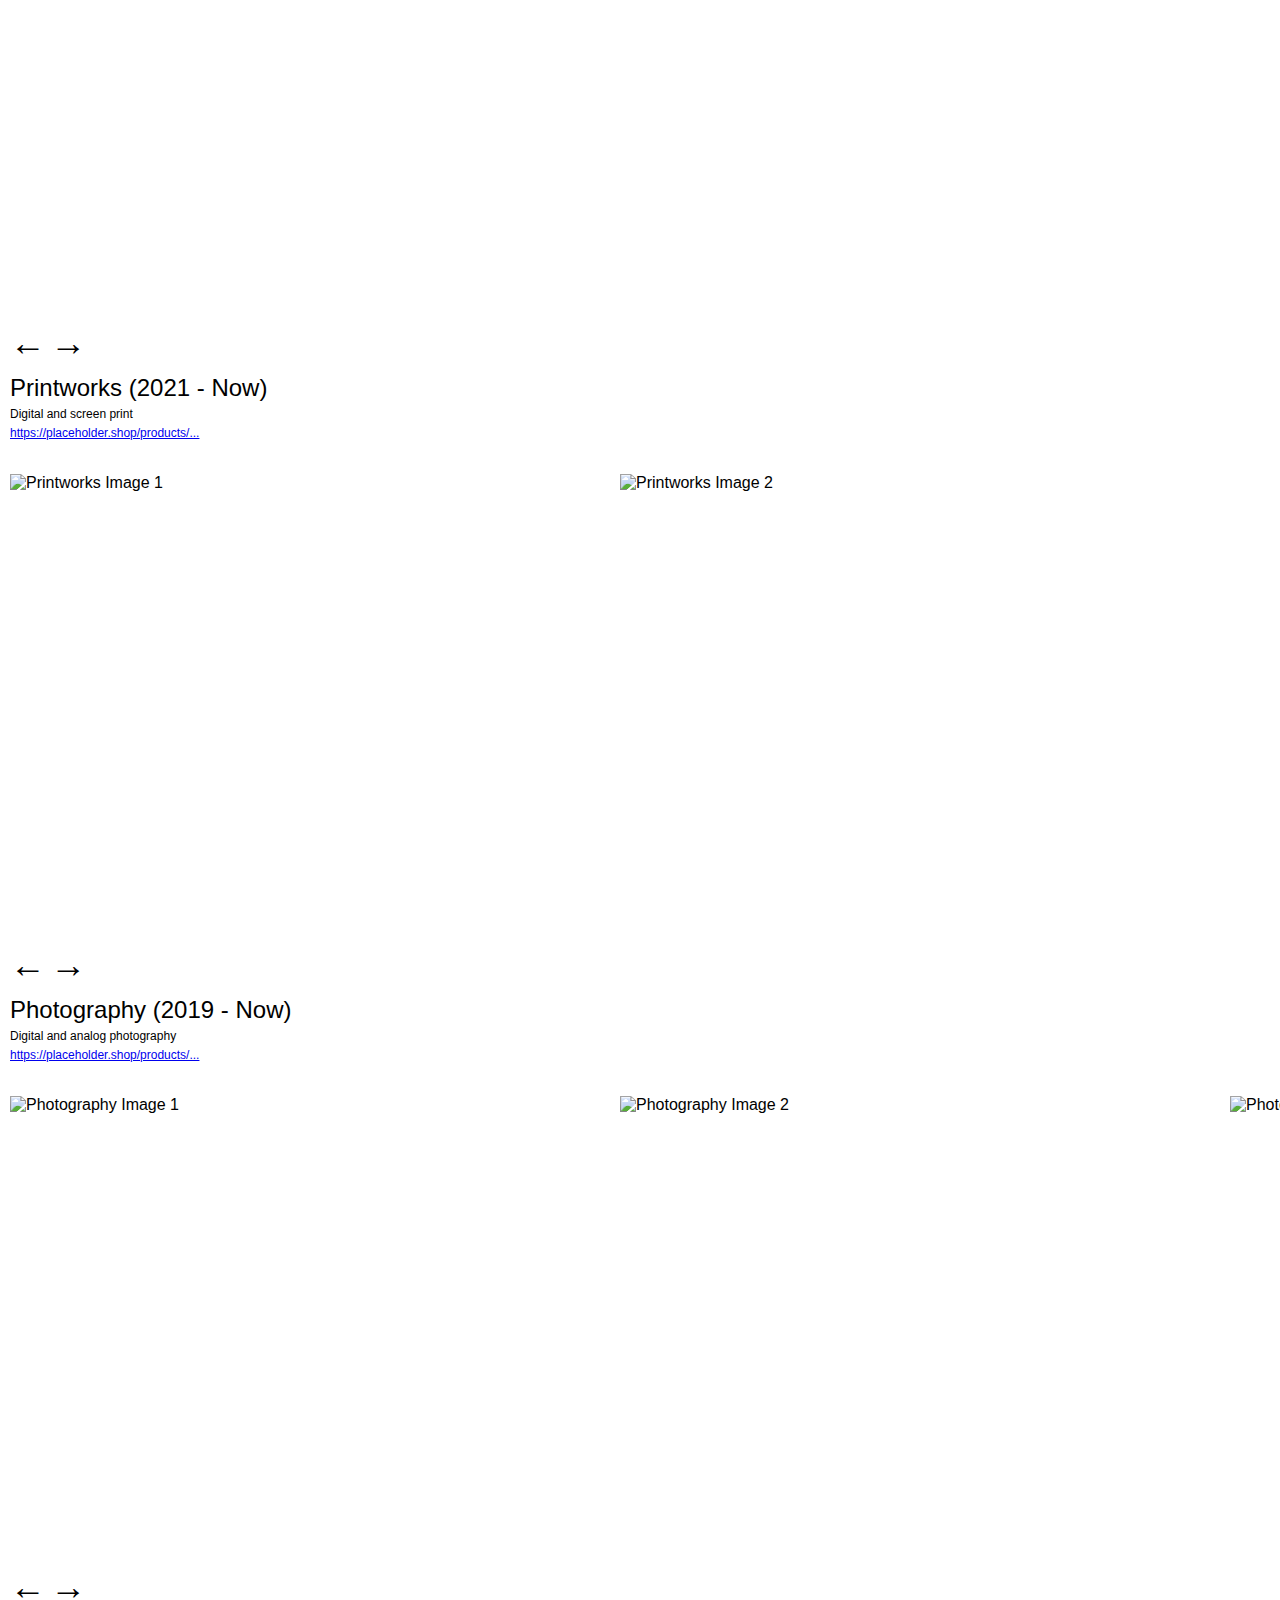
==== commit c14a9dc6: "Update index.html" ====
--- a/index.html
+++ b/index.html
@@ -18,231 +18,242 @@
 </head>
 <body>
     <header>
-        <h1><a href="about">Moritz Gauss</a></h1>
+        <h1><a href="/about">Moritz Gauss</a></h1>
     </header>
 
 <nav>
-    <a href="moritzgauss.com" class="nav-link">Best Of</a>
-    <a href="moritzgauss.com/digital" class="nav-link">Digital</a>
-    <a href="moritzgauss.com/objects" class="nav-link">Objects</a>
-    <a href="moritzgauss.com/creative" class="nav-link">Creative</a>
+    <a href="/" class="nav-link">Best Of</a>
+    <a href="/digital" class="nav-link">Digital</a>
+    <a href="/objects" class="nav-link">Objects</a>
+    <a href="/creative" class="nav-link">Creative</a>
 </nav>
 
 <div class="main-container">
 
-<!-- Creative Direction Section -->
-<div class="content" id="creative-direction">
-    <div class="scroll-box">
-        <div class="info">
-            <h2>Creative Direction (2024)</h2>
-            <p>illRise2Shine Corporate Identity and Fashion Concepts</p>
-            <a href="https://r2shine.de">https://r2shine.de</a>
-        </div>
-        <div class="img-container">
-            <img src="https://raw.githubusercontent.com/mori77z/creative/refs/heads/main/material/cd1-copyright-moritzgauss.JPG" alt="Creative Direction Image 1">
-        </div>
-    </div>
-    <div class="scroll-box">
-        <div class="info"></div>
-        <div class="img-container">
-            <img src="https://raw.githubusercontent.com/mori77z/creative/refs/heads/main/material/cd2-copyright-moritzgauss.png" alt="Creative Direction Image 2">
-        </div>
-    </div>
-    <div class="scroll-box">
-        <div class="info"></div>
-        <div class="img-container">
-            <img src="https://raw.githubusercontent.com/mori77z/creative/refs/heads/main/material/cd3-copyright-moritzgauss.JPG" alt="Creative Direction Image 3">
-        </div>
-    </div>
-    <div class="scroll-box">
-        <div class="info"></div>
-        <div class="img-container">
-            <img src="https://raw.githubusercontent.com/mori77z/creative/refs/heads/main/material/cd4-copyright-moritzgauss.JPG" alt="Creative Direction Image 4">
-        </div>
-    </div>
+    <!-- Creative Direction Section -->
+    <div class="content" id="creative-direction">
+        <div class="scroll-box">
+            <div class="info">
+                <h2>Creative Direction (2024)</h2>
+                <p>illRise2Shine Corporate Identity and Fashion Concepts</p>
+                <a href="https://r2shine.de">https://r2shine.de</a>
+            </div>
+            <div class="img-container">
+                <img src="https://raw.githubusercontent.com/mori77z/creative/refs/heads/main/material/cd1-copyright-moritzgauss.JPG" alt="Creative Direction Image 1">
+            </div>
+        </div>
+        <div class="scroll-box">
+            <div class="info"></div>
+            <div class="img-container">
+                <img src="https://raw.githubusercontent.com/mori77z/creative/refs/heads/main/material/cd2-copyright-moritzgauss.png" alt="Creative Direction Image 2">
+            </div>
+        </div>
+        <div class="scroll-box">
+            <div class="info"></div>
+            <div class="img-container">
+                <img src="https://raw.githubusercontent.com/mori77z/creative/refs/heads/main/material/cd3-copyright-moritzgauss.JPG" alt="Creative Direction Image 3">
+            </div>
+        </div>
+        <div class="scroll-box">
+            <div class="info"></div>
+            <div class="img-container">
+                <img src="https://raw.githubusercontent.com/mori77z/creative/refs/heads/main/material/cd4-copyright-moritzgauss.JPG" alt="Creative Direction Image 4">
+            </div>
+        </div>
+    </div>
+
+    <div class="arrows-wrapper">
+        <div class="arrows">
+            <span class="arrow arrow_left">←</span>
+            <span class="arrow arrow_right">→</span>
+        </div>
+    </div>
+
+    <!-- Artworks Section -->
+    <div class="content" id="artworks">
+        <div class="scroll-box">
+            <div class="info">
+                <h2>Artworks (2023)</h2>
+                <p>A collection of digital and physical artworks.</p>
+                <a href="https://placeholder.shop/products/...">https://placeholder.shop/products/...</a>
+            </div>
+            <div class="img-container">
+                <img src="https://raw.githubusercontent.com/mori77z/creative/refs/heads/main/material/artwork1-copyright-moritzgauss.jpg" alt="Artworks Image 1">
+            </div>
+        </div>
+        <div class="scroll-box">
+            <div class="info"></div>
+            <div class="img-container">
+                <img src="https://raw.githubusercontent.com/mori77z/creative/refs/heads/main/material/artwork2-copyright-moritzgauss.jpeg" alt="Artworks Image 2">
+            </div>
+        </div>
+        <div class="scroll-box">
+            <div class="info"></div>
+            <div class="img-container">
+                <img src="https://raw.githubusercontent.com/mori77z/creative/refs/heads/main/material/artwork3-copyright-moritzgauss.jpeg" alt="Artworks Image 3">
+            </div>
+        </div>
+        <div class="scroll-box">
+            <div class="info"></div>
+            <div class="img-container">
+                <img src="https://raw.githubusercontent.com/mori77z/creative/refs/heads/main/material/artwork4-copyright-moritzgauss.jpeg" alt="Artworks Image 4">
+            </div>
+        </div>
+        <div class="scroll-box">
+            <div class="info"></div>
+            <div class="img-container">
+                <img src="https://raw.githubusercontent.com/mori77z/creative/refs/heads/main/material/artwork5-copyright-moritzgauss.jpeg" alt="Artworks Image 5">
+            </div>
+        </div>
+        <div class="scroll-box">
+            <div class="info"></div>
+            <div class="img-container">
+                <img src="https://raw.githubusercontent.com/mori77z/creative/refs/heads/main/material/artwork6-copyright-moritzgauss.jpeg" alt="Artworks Image 6">
+            </div>
+        </div>
+        <div class="scroll-box">
+            <div class="info"></div>
+            <div class="img-container">
+                <img src="https://raw.githubusercontent.com/mori77z/creative/refs/heads/main/material/artwork7-copyright-moritzgauss.jpg" alt="Artworks Image 7">
+            </div>
+        </div>
+    </div>
+
+    <div class="arrows-wrapper">
+        <div class="arrows">
+            <span class="arrow arrow_left">←</span>
+            <span class="arrow arrow_right">→</span>
+        </div>
+    </div>
+
+    <!-- Typography Section -->
+    <div class="content" id="typography">
+        <div class="scroll-box">
+            <div class="info">
+                <h2>Typography</h2>
+                <p>Font Families: Gull Edge and Tukan Sans</p>
+                <ul>
+                    <li><a href="https://drive.google.com/drive/folders/1U2_Ybbpf-9-2r35jf8VSxBvZGMz3gh_v?usp=sharing">Download Tukan Sans</a></li>
+                    <li><a href="https://drive.google.com/drive/folders/1r7RaDSKOWb6uzabs4UIma_JYrOsKwCqy?usp=drive_link">Download Gull Edge</a></li>
+                </ul>
+            </div>
+            <div class="img-container">
+                <img src="https://raw.githubusercontent.com/mori77z/creative/refs/heads/main/material/typo1-copyright-moritzgauss.jpg" alt="Typography Image 1">
+            </div>
+        </div>
+        <div class="scroll-box">
+            <div class="info"></div>
+            <div class="img-container">
+                <img src="https://raw.githubusercontent.com/mori77z/creative/refs/heads/main/material/typo4-copyright-moritzgauss.png" alt="Typography Image 2">
+            </div>
+        </div>
+        <div class="scroll-box">
+            <div class="info"></div>
+            <div class="img-container">
+                <img src="https://raw.githubusercontent.com/mori77z/creative/refs/heads/main/material/typo5-copyright-moritzgauss.jpg" alt="Typography Image 3">
+            </div>
+        </div>
+        <div class="scroll-box">
+            <div class="info"></div>
+            <div class="img-container">
+                <img src="https://raw.githubusercontent.com/mori77z/creative/refs/heads/main/material/typo6-copyright-moritzgauss.png" alt="Typography Image 4">
+            </div>
+        </div>
+        <div class="scroll-box">
+            <div class="info"></div>
+            <div class="img-container">
+                <img src="https://raw.githubusercontent.com/mori77z/creative/refs/heads/main/material/typo7-copyright-moritzgauss.png" alt="Typography Image 5">
+            </div>
+        </div>
+    </div>
+
+    <div class="arrows-wrapper">
+        <div class="arrows">
+            <span class="arrow arrow_left">←</span>
+            <span class="arrow arrow_right">→</span>
+        </div>
+    </div>
+
+    <!-- Printworks Section -->
+    <div class="content" id="printworks">
+        <div class="scroll-box">
+            <div class="info">
+                <h2>Printworks (2021 - Now)</h2>
+                <p>Digital and screen print</p>
+                <a href="https://placeholder.shop/products/...">https://placeholder.shop/products/...</a>
+            </div>
+            <div class="img-container">
+                <img src="https://raw.githubusercontent.com/mori77z/creative/refs/heads/main/material/print1-copyright-moritzgauss.jpg" alt="Printworks Image 1">
+            </div>
+        </div>
+        <div class="scroll-box">
+            <div class="info"></div>
+            <div class="img-container">
+                <img src="https://raw.githubusercontent.com/mori77z/creative/refs/heads/main/material/print3-copyright-moritzgauss.jpg" alt="Printworks Image 2">
+            </div>
+        </div>
+    </div>
+
+    <div class="arrows-wrapper">
+        <div class="arrows">
+            <span class="arrow arrow_left">←</span>
+            <span class="arrow arrow_right">→</span>
+        </div>
+    </div>
+
+    <!-- Photography Section -->
+    <div class="content" id="photography">
+        <div class="scroll-box">
+            <div class="info">
+                <h2>Photography (2019 - Now)</h2>
+                <p>Digital and analog photography</p>
+                <a href="https://placeholder.shop/products/...">https://placeholder.shop/products/...</a>
+            </div>
+            <div class="img-container">
+                <img src="https://raw.githubusercontent.com/mori77z/creative/refs/heads/main/material/photo1-copyright-moritzgauss.jpg" alt="Photography Image 1">
+            </div>
+        </div>
+        <div class="scroll-box">
+            <div class="info"></div>
+            <div class="img-container">
+                <img src="https://raw.githubusercontent.com/mori77z/creative/refs/heads/main/material/photo2-copyright-moritzgauss.jpg" alt="Photography Image 2">
+            </div>
+        </div>
+        <div class="scroll-box">
+            <div class="info"></div>
+            <div class="img-container">
+                <img src="https://raw.githubusercontent.com/mori77z/creative/refs/heads/main/material/photo3-copyright-moritzgauss.jpg" alt="Photography Image 3">
+            </div>
+        </div>
+        <div class="scroll-box">
+            <div class="info"></div>
+            <div class="img-container">
+                <img src="https://raw.githubusercontent.com/mori77z/creative/refs/heads/main/material/photo4-copyright-moritzgauss.jpg" alt="Photography Image 4">
+            </div>
+        </div>
+        <div class="scroll-box">
+            <div class="info"></div>
+            <div class="img-container">
+                <img src="https://raw.githubusercontent.com/mori77z/creative/refs/heads/main/material/photo5-copyright-moritzgauss.jpg" alt="Photography Image 5">
+            </div>
+        </div>
+        <div class="scroll-box">
+            <div class="info"></div>
+            <div class="img-container">
+                <img src="https://raw.githubusercontent.com/mori77z/creative/refs/heads/main/material/photo6-copyright-moritzgauss.jpg" alt="Photography Image 6">
+            </div>
+        </div>
+    </div>
+
+    <div class="arrows-wrapper">
+        <div class="arrows">
+            <span class="arrow arrow_left">←</span>
+            <span class="arrow arrow_right">→</span>
+        </div>
+    </div>
+
 </div>
 
-<div class="arrows-wrapper">
-    <div class="arrows">
-        <span class="arrow arrow_left">←</span>
-        <span class="arrow arrow_right">→</span>
-    </div>
-</div>
-
-
-<!-- Artworks Section -->
-<div class="content" id="artworks">
-    <div class="scroll-box">
-        <div class="info">
-            <h2>Artworks (2023)</h2>
-            <p>A collection of digital and physical artworks.</p>
-            <a href="https://placeholder.shop/products/...">https://placeholder.shop/products/...</a>
-        </div>
-        <div class="img-container">
-            <img src="https://raw.githubusercontent.com/mori77z/creative/refs/heads/main/material/artwork1-copyright-moritzgauss.jpg" alt="Artworks Image 1">
-        </div>
-    </div>
-    <div class="scroll-box">
-        <div class="info"></div>
-        <div class="img-container">
-            <img src="https://raw.githubusercontent.com/mori77z/creative/refs/heads/main/material/artwork2-copyright-moritzgauss.jpeg" alt="Artworks Image 2">
-        </div>
-    </div>
-    <div class="scroll-box">
-        <div class="info"></div>
-        <div class="img-container">
-            <img src="https://raw.githubusercontent.com/mori77z/creative/refs/heads/main/material/artwork3-copyright-moritzgauss.jpeg" alt="Artworks Image 3">
-        </div>
-    </div>
-    <div class="scroll-box">
-        <div class="info"></div>
-        <div class="img-container">
-            <img src="https://raw.githubusercontent.com/mori77z/creative/refs/heads/main/material/artwork4-copyright-moritzgauss.jpeg" alt="Artworks Image 4">
-        </div>
-    </div>
-    <div class="scroll-box">
-        <div class="info"></div>
-        <div class="img-container">
-            <img src="https://raw.githubusercontent.com/mori77z/creative/refs/heads/main/material/artwork5-copyright-moritzgauss.jpeg" alt="Artworks Image 5">
-        </div>
-    </div>
-    <div class="scroll-box">
-        <div class="info"></div>
-        <div class="img-container">
-            <img src="https://raw.githubusercontent.com/mori77z/creative/refs/heads/main/material/artwork6-copyright-moritzgauss.jpeg" alt="Artworks Image 6">
-        </div>
-    </div>
-    <div class="scroll-box">
-        <div class="info"></div>
-        <div class="img-container">
-            <img src="https://raw.githubusercontent.com/mori77z/creative/refs/heads/main/material/artwork7-copyright-moritzgauss.jpg" alt="Artworks Image 7">
-        </div>
-    </div>
-     </div>
-
-    <div class="arrows-wrapper">
-        <div class="arrows">
-            <span class="arrow arrow_left">←</span>
-            <span class="arrow arrow_right">→</span>
-        </div>
-    </div>
-</div>
-
-<!-- Typography Section -->
-<div class="content" id="typography">
-    <div class="scroll-box">
-        <div class="info">
-            <h2>Typography</h2>
-            <p>Font Families: Gull Edge and Tukan Sans</p>
-            <ul>
-                <li><a href="https://drive.google.com/drive/folders/1U2_Ybbpf-9-2r35jf8VSxBvZGMz3gh_v?usp=sharing">Download Tukan Sans</a></li>
-                <li><a href="https://drive.google.com/drive/folders/1r7RaDSKOWb6uzabs4UIma_JYrOsKwCqy?usp=drive_link">Download Gull Edge</a></li>
-            </ul>
-        </div>
-        <div class="img-container">
-            <img src="https://raw.githubusercontent.com/mori77z/creative/refs/heads/main/material/typo1-copyright-moritzgauss.jpg" alt="Typography Image 1">
-        </div>
-    </div>
-    <div class="scroll-box">
-        <div class="info"></div>
-        <div class="img-container">
-            <img src="https://raw.githubusercontent.com/mori77z/creative/refs/heads/main/material/typo4-copyright-moritzgauss.png" alt="Typography Image 2">
-        </div>
-    </div>
-    <div class="scroll-box">
-        <div class="info"></div>
-        <div class="img-container">
-            <img src="https://raw.githubusercontent.com/mori77z/creative/refs/heads/main/material/typo5-copyright-moritzgauss.jpg" alt="Typography Image 3">
-        </div>
-    </div>
-    <div class="scroll-box">
-        <div class="info"></div>
-        <div class="img-container">
-            <img src="https://raw.githubusercontent.com/mori77z/creative/refs/heads/main/material/typo6-copyright-moritzgauss.png" alt="Typography Image 4">
-        </div>
-    </div>
-    <div class="scroll-box">
-        <div class="info"></div>
-        <div class="img-container">
-            <img src="https://raw.githubusercontent.com/mori77z/creative/refs/heads/main/material/typo7-copyright-moritzgauss.png" alt="Typography Image 5">
-        </div>
-    </div>
-     </div>
-
-    <div class="arrows-wrapper">
-        <div class="arrows">
-            <span class="arrow arrow_left">←</span>
-            <span class="arrow arrow_right">→</span>
-        </div>
-    </div>
-</div>
-
-<!-- Printworks Section -->
-<div class="content" id="printworks">
-    <div class="scroll-box">
-        <div class="info">
-            <h2>Printworks (2021 - Now)</h2>
-            <p>Digital and screen print</p>
-            <a href="https://placeholder.shop/products/...">https://placeholder.shop/products/...</a>
-        </div>
-        <div class="img-container">
-            <img src="https://raw.githubusercontent.com/mori77z/creative/refs/heads/main/material/print1-copyright-moritzgauss.jpg" alt="Printworks Image 1">
-        </div>
-    </div>
-    <div class="scroll-box">
-        <div class="info"></div>
-        <div class="img-container">
-            <img src="https://raw.githubusercontent.com/mori77z/creative/refs/heads/main/material/print2-copyright-moritzgauss.jpg" alt="Printworks Image 2">
-        </div>
-    </div>
-    <div class="scroll-box">
-        <div class="info"></div>
-        <div class="img-container">
-            <img src="https://raw.githubusercontent.com/mori77z/creative/refs/heads/main/material/print3-copyright-moritzgauss.jpg" alt="Printworks Image 3">
-        </div>
-    </div>
-</div>
-
-     <div class="arrows-wrapper">
-        <div class="arrows">
-            <span class="arrow arrow_left">←</span>
-            <span class="arrow arrow_right">→</span>
-        </div>
-    </div>
-</div>
-
-<!-- Photography Section -->
-<div class="content" id="photography">
-    <div class="scroll-box">
-        <div class="info">
-            <h2>Photography (2019 - Now)</h2>
-            <p>Digital and analog photography</p>
-            <a href="https://placeholder.shop/products/...">https://placeholder.shop/products/...</a>
-        </div>
-        <div class="img-container">
-            <img src="https://raw.githubusercontent.com/mori77z/creative/refs/heads/main/material/photo1-copyright-moritzgauss.jpg" alt="Photography Image 1">
-        </div>
-    </div>
-    <div class="scroll-box">
-        <div class="info"></div>
-        <div class="img-container">
-            <img src="https://raw.githubusercontent.com/mori77z/creative/refs/heads/main/material/photo2-copyright-moritzgauss.jpg" alt="Photography Image 2">
-        </div>
-    </div>
-    <div class="scroll-box">
-        <div class="info"></div>
-        <div class="img-container">
-            <img src="https://raw.githubusercontent.com/mori77z/creative/refs/heads/main/material/photo3-copyright-moritzgauss.jpg" alt="Photography Image 3">
-        </div>
-    </div>
-</div>
-
-<div class="arrows-wrapper">
-    <div class="arrows">
-        <span class="arrow arrow_left">←</span>
-        <span class="arrow arrow_right">→</span>
-    </div>
-</div>
 
  <div class="zoomed-container">
     <img class="zoomed-image" src="" alt="Zoomed Image">
--- a/style.css
+++ b/style.css
@@ -3,7 +3,7 @@
     background: white;
     display: flex;
     flex-direction: column;
-    font-family: Helvetica, sans-serif;
+    font-family: Helvetica, 'DM Sans', sans-serif;
     margin: 0;
     padding: 0;
 }
@@ -13,6 +13,7 @@
     flex-direction: column;
     align-items: flex-start;
     padding: 10px;
+    overflow: visible;
 }
 
 h1 {
@@ -75,7 +76,6 @@
     margin-left: 10px;
     overflow-x: auto; 
     white-space: nowrap; 
-    width: 100%;
     max-width: 100%;
 }
 
@@ -91,7 +91,6 @@
     height: 100px;
     overflow: hidden;
     font-size: 12px;
-    padding-left: 10px;
 }
 
 .info h2 {
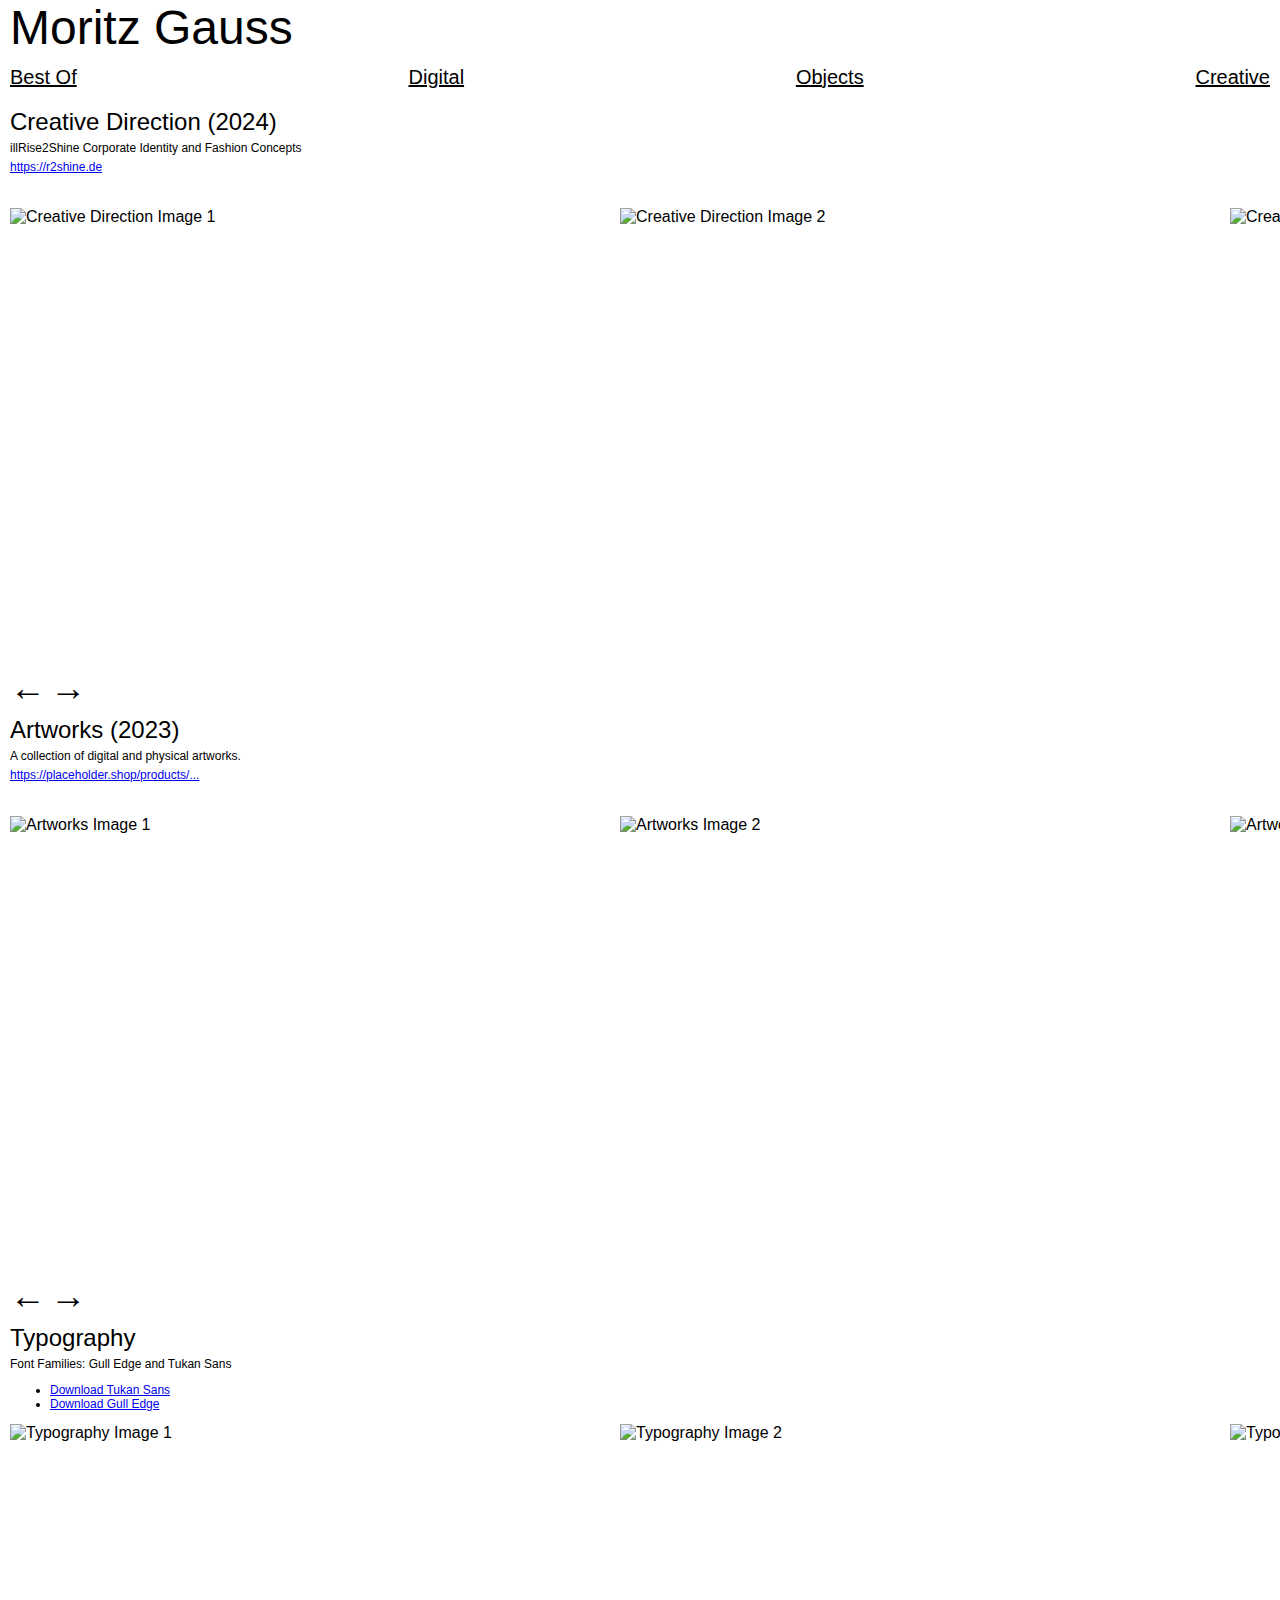
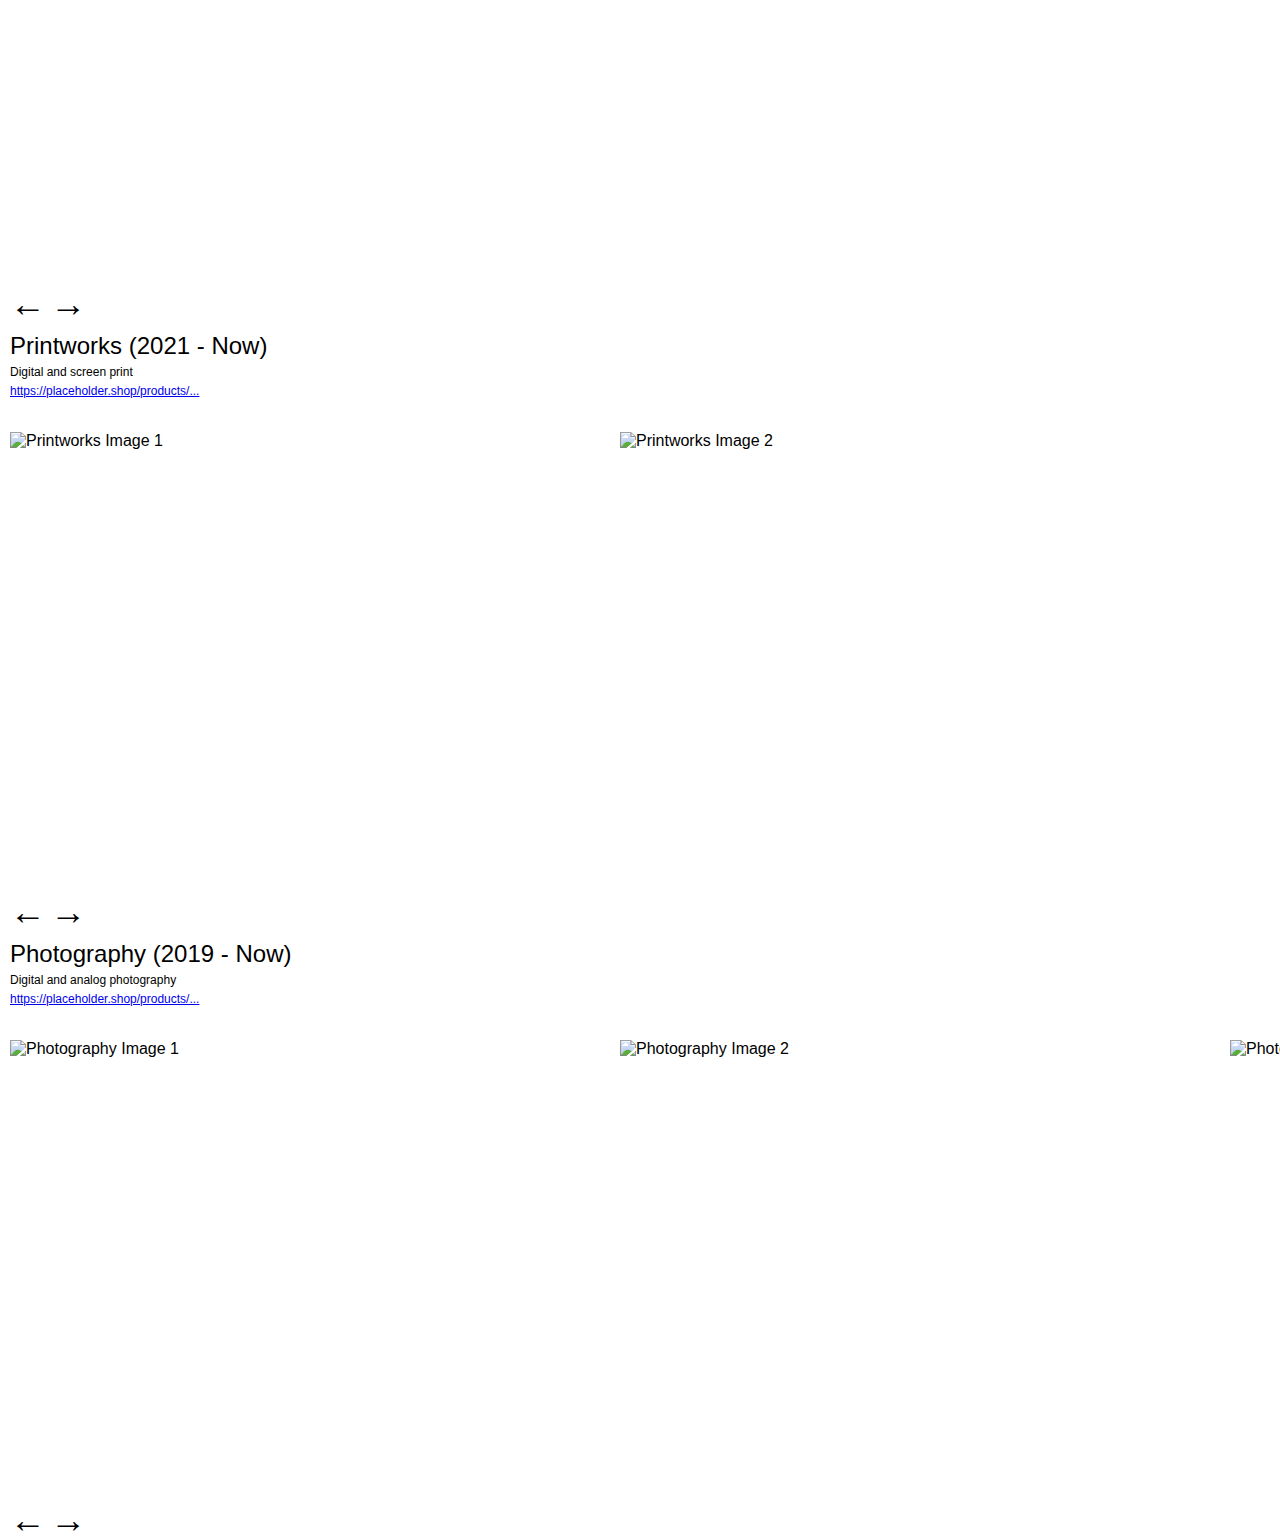
==== commit 0d4a6502: "Update index.html" ====
--- a/index.html
+++ b/index.html
@@ -25,7 +25,7 @@
     <a href="/" class="nav-link">Best Of</a>
     <a href="/digital" class="nav-link">Digital</a>
     <a href="/objects" class="nav-link">Objects</a>
-    <a href="/creative" class="nav-link">Creative</a>
+    <a href="/creative" class="nav-link-active">Creative</a>
 </nav>
 
 <div class="main-container">
--- a/style.css
+++ b/style.css
@@ -122,12 +122,13 @@
     justify-content: left;
     align-items: center;
     gap: 10px;
-    margin-top: 10px;
+    margin-top: 2px;
     padding-left: 10px;
 }
 
 .arrows .arrow {
     font-size: 36px;
+    line-height: 36px;
     cursor: pointer;
 }
 
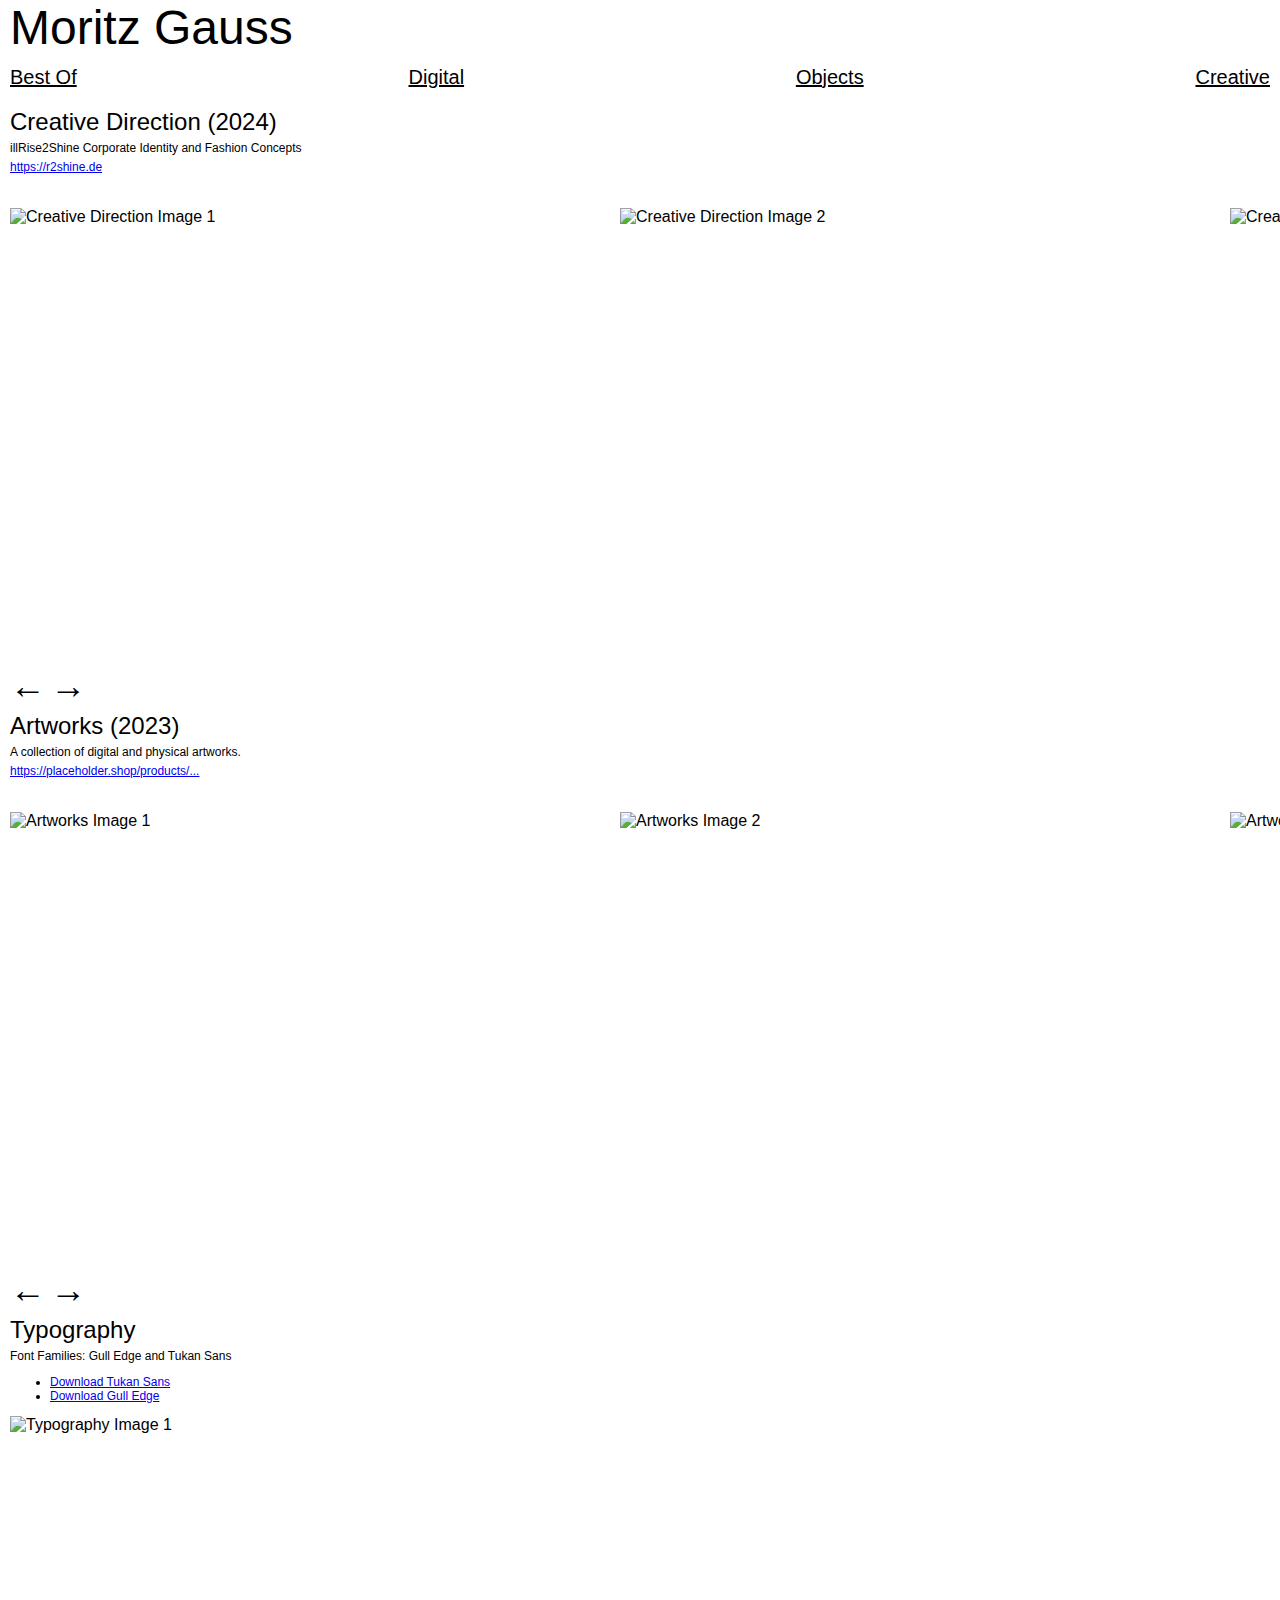
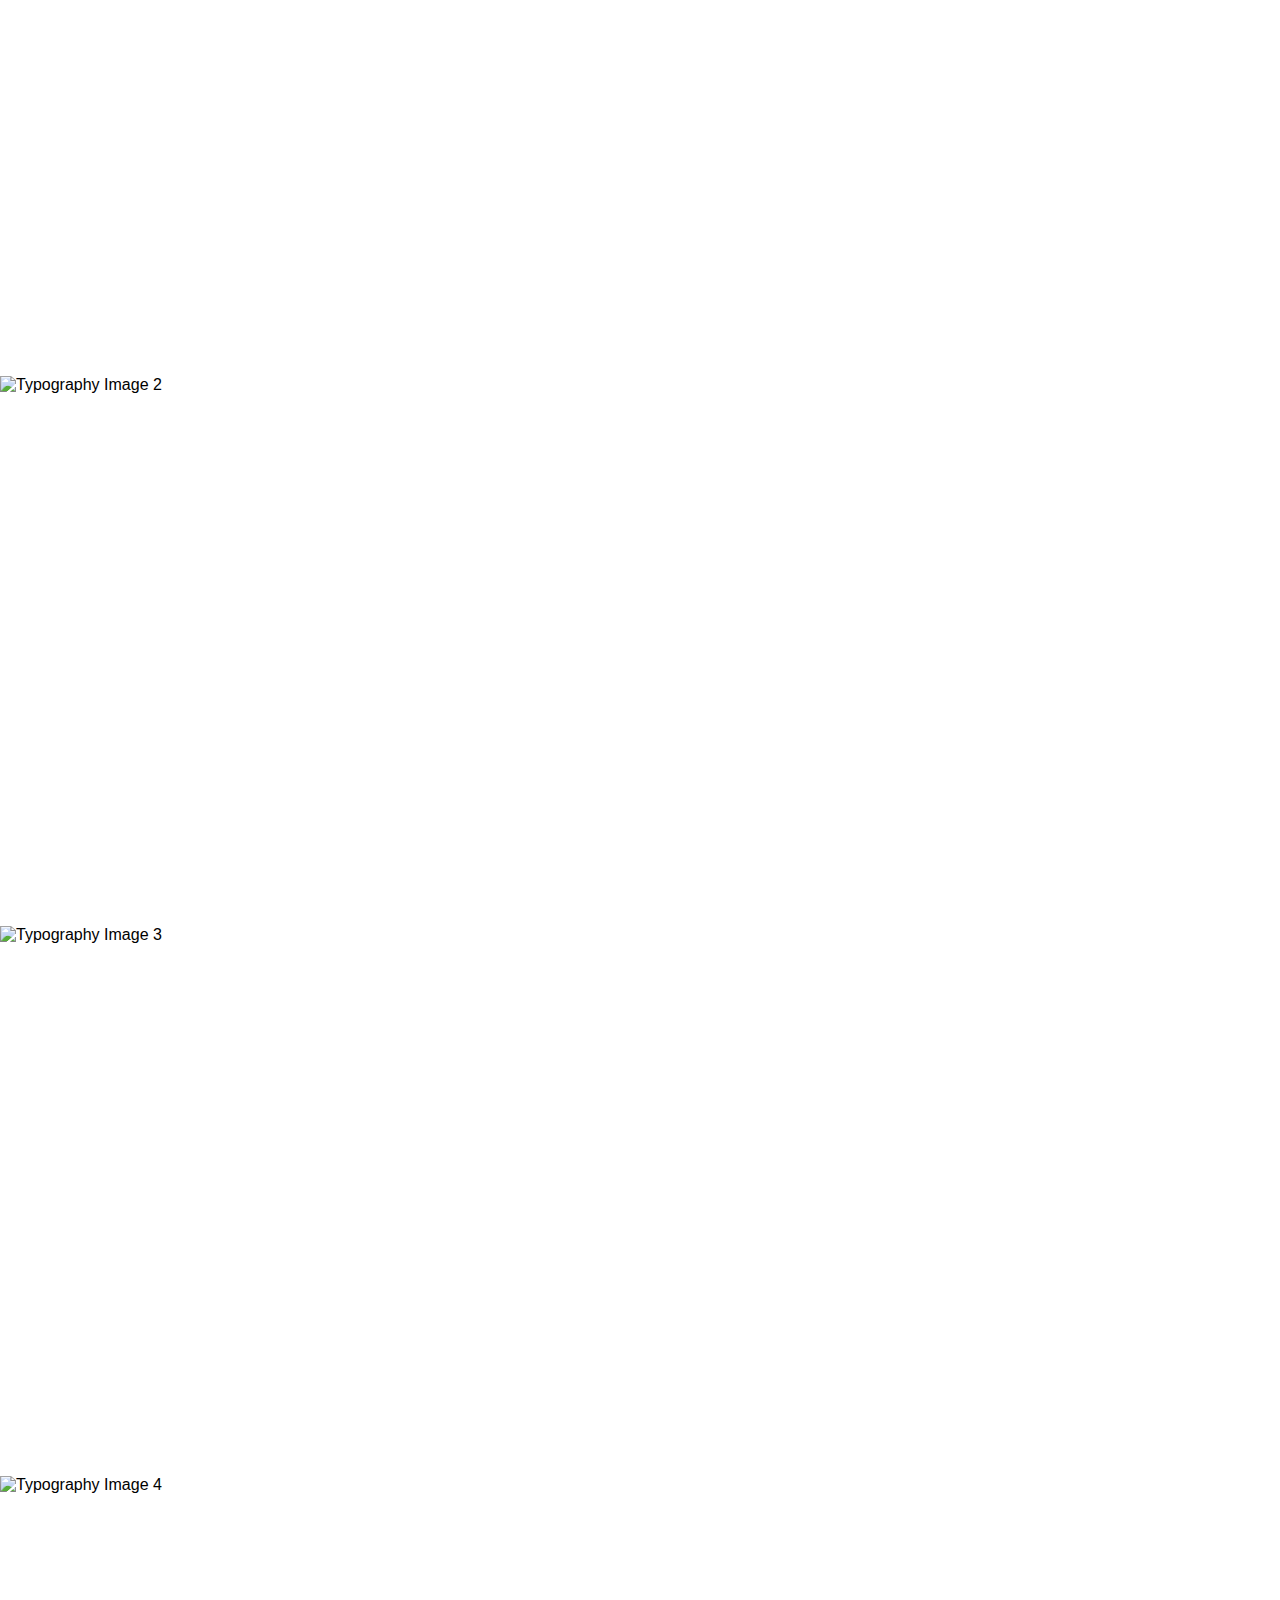
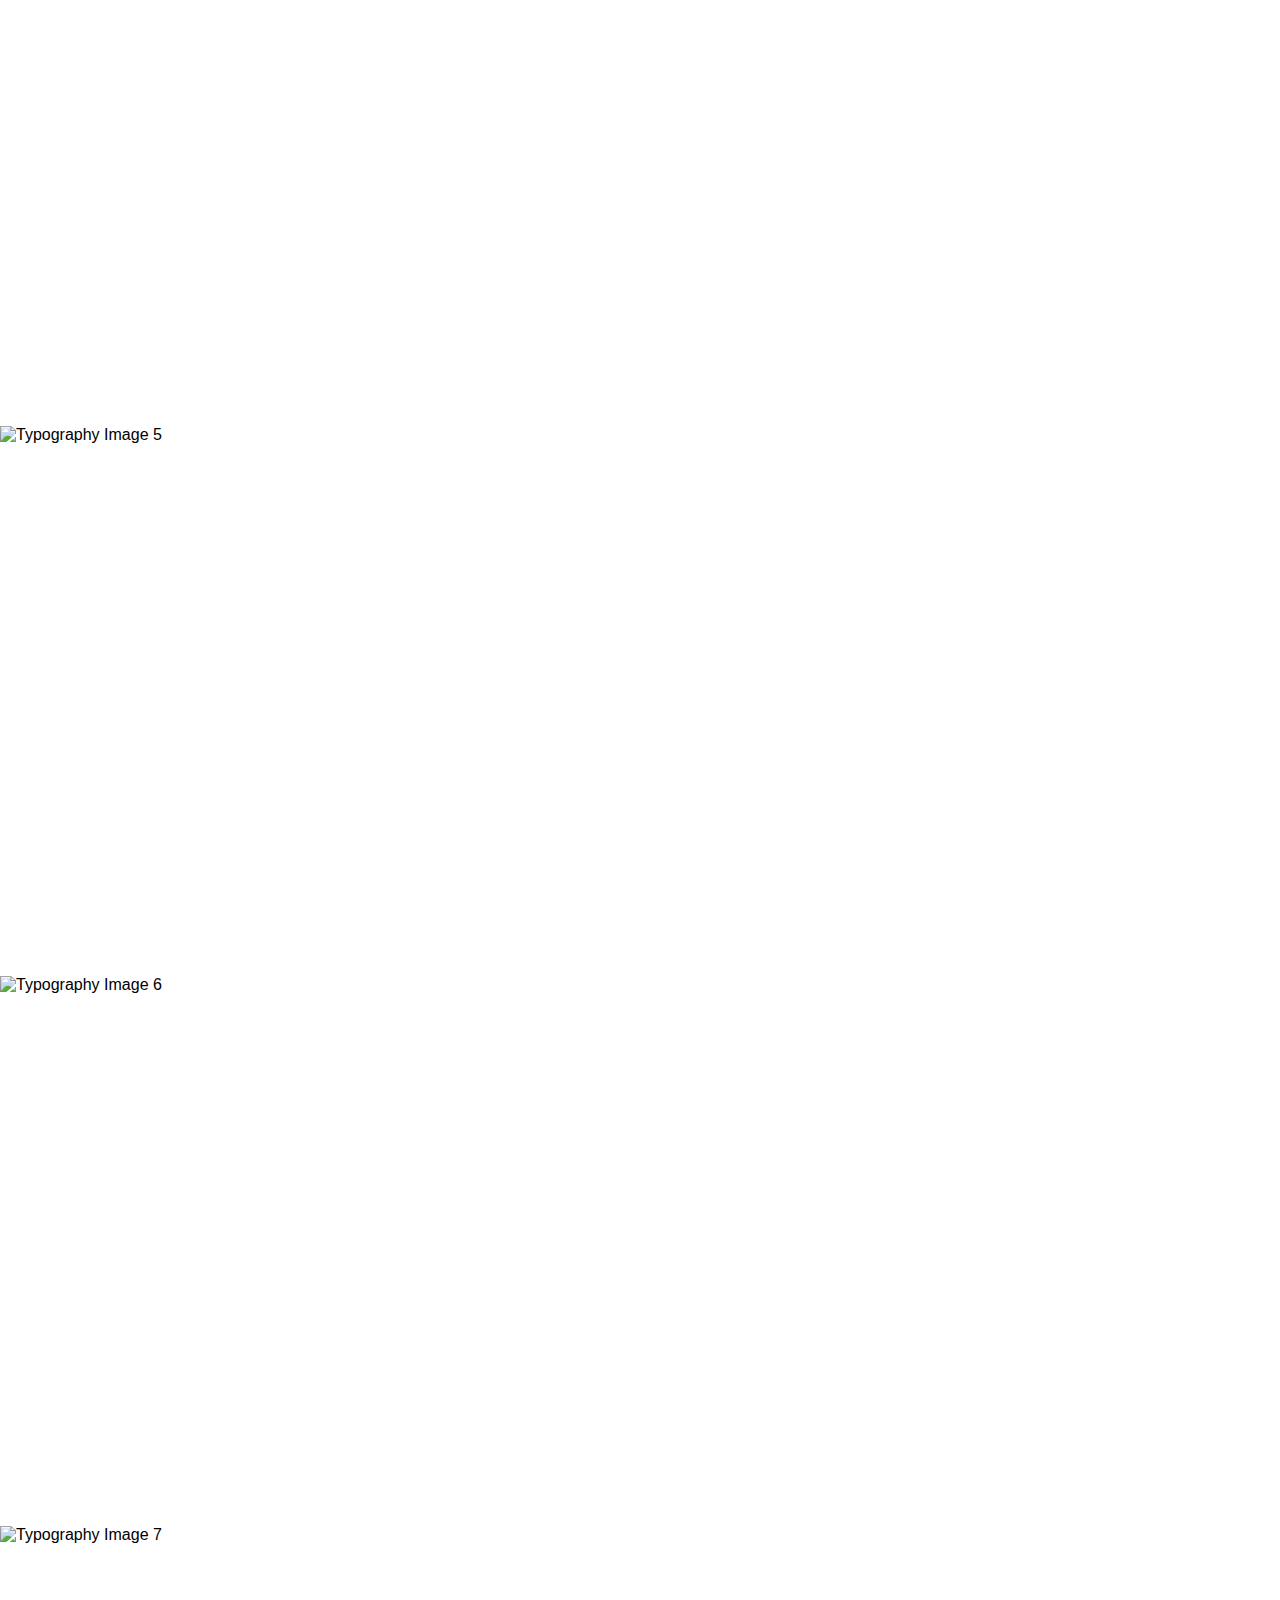
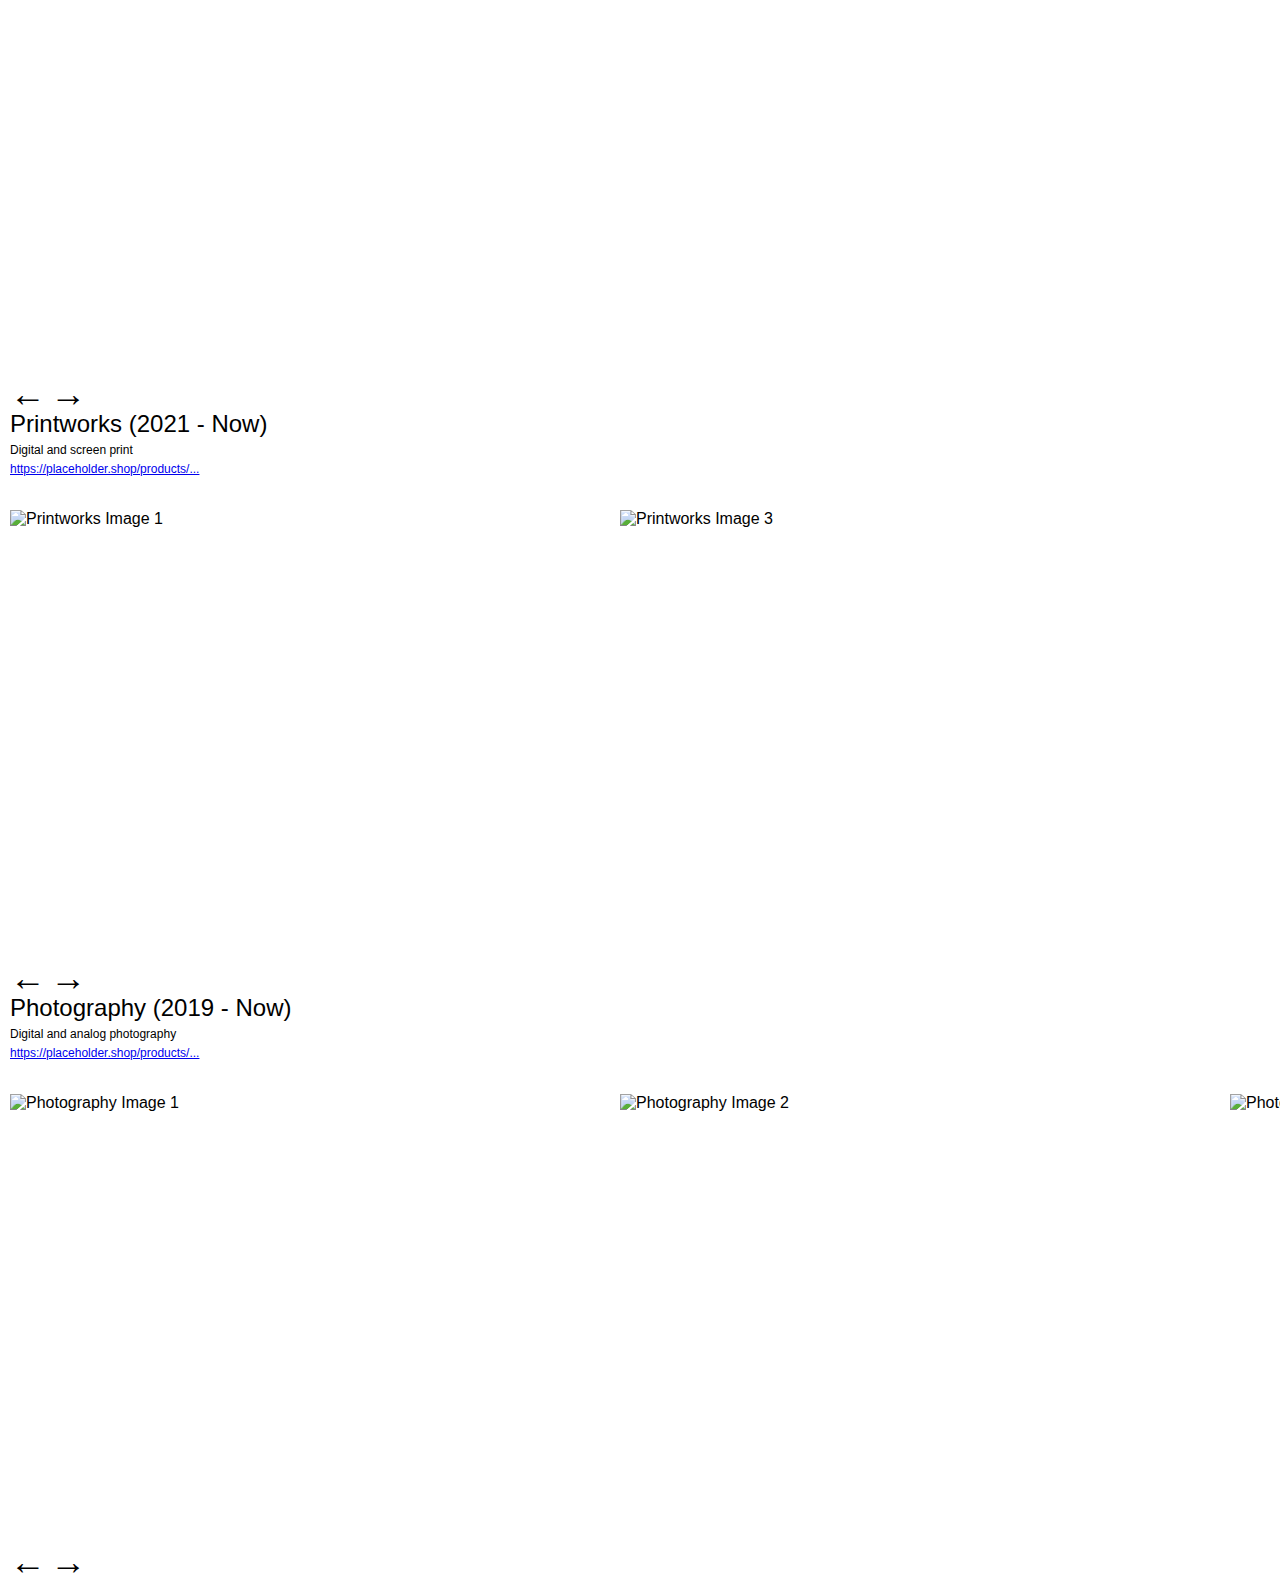
==== commit 856c914f: "Update index.html" ====
--- a/index.html
+++ b/index.html
@@ -60,6 +60,48 @@
                 <img src="https://raw.githubusercontent.com/mori77z/creative/refs/heads/main/material/cd4-copyright-moritzgauss.JPG" alt="Creative Direction Image 4">
             </div>
         </div>
+        <div class="scroll-box">
+            <div class="info"></div>
+            <div class="img-container">
+                <img src="https://raw.githubusercontent.com/mori77z/creative/refs/heads/main/material/cd5-copyright-moritzgauss.jpg" alt="Creative Direction Image 5">
+            </div>
+        </div>
+        <div class="scroll-box">
+            <div class="info"></div>
+            <div class="img-container">
+                <img src="https://raw.githubusercontent.com/mori77z/creative/refs/heads/main/material/cd6-copyright-moritzgauss.jpg" alt="Creative Direction Image 6">
+            </div>
+        </div>
+        <div class="scroll-box">
+            <div class="info"></div>
+            <div class="img-container">
+                <img src="https://raw.githubusercontent.com/mori77z/creative/refs/heads/main/material/cd7-copyright-moritzgauss.JPG" alt="Creative Direction Image 7">
+            </div>
+        </div>
+        <div class="scroll-box">
+            <div class="info"></div>
+            <div class="img-container">
+                <img src="https://raw.githubusercontent.com/mori77z/creative/refs/heads/main/material/cd8-copyright-moritzgauss.png" alt="Creative Direction Image 8">
+            </div>
+        </div>
+        <div class="scroll-box">
+            <div class="info"></div>
+            <div class="img-container">
+                <img src="https://raw.githubusercontent.com/mori77z/creative/refs/heads/main/material/cd9-copyright-moritzgauss.JPG" alt="Creative Direction Image 9">
+            </div>
+        </div>
+        <div class="scroll-box">
+            <div class="info"></div>
+            <div class="img-container">
+                <img src="https://raw.githubusercontent.com/mori77z/creative/refs/heads/main/material/cd10-copyright-moritzgauss.jpg" alt="Creative Direction Image 10">
+            </div>
+        </div>
+        <div class="scroll-box">
+            <div class="info"></div>
+            <div class="img-container">
+                <img src="https://raw.githubusercontent.com/mori77z/creative/refs/heads/main/material/cd11-copyright-moritzgauss.JPG" alt="Creative Direction Image 11">
+            </div>
+        </div>
     </div>
 
     <div class="arrows-wrapper">
@@ -141,30 +183,43 @@
                 <img src="https://raw.githubusercontent.com/mori77z/creative/refs/heads/main/material/typo1-copyright-moritzgauss.jpg" alt="Typography Image 1">
             </div>
         </div>
-        <div class="scroll-box">
-            <div class="info"></div>
-            <div class="img-container">
-                <img src="https://raw.githubusercontent.com/mori77z/creative/refs/heads/main/material/typo4-copyright-moritzgauss.png" alt="Typography Image 2">
-            </div>
-        </div>
-        <div class="scroll-box">
-            <div class="info"></div>
-            <div class="img-container">
-                <img src="https://raw.githubusercontent.com/mori77z/creative/refs/heads/main/material/typo5-copyright-moritzgauss.jpg" alt="Typography Image 3">
-            </div>
-        </div>
-        <div class="scroll-box">
-            <div class="info"></div>
-            <div class="img-container">
-                <img src="https://raw.githubusercontent.com/mori77z/creative/refs/heads/main/material/typo6-copyright-moritzgauss.png" alt="Typography Image 4">
-            </div>
-        </div>
-        <div class="scroll-box">
-            <div class="info"></div>
-            <div class="img-container">
-                <img src="https://raw.githubusercontent.com/mori77z/creative/refs/heads/main/material/typo7-copyright-moritzgauss.png" alt="Typography Image 5">
-            </div>
-        </div>
+         </div>
+           <div class="scroll-box">
+            <div class="info"></div>
+            <div class="img-container">
+                <img src="https://raw.githubusercontent.com/mori77z/creative/refs/heads/main/material/typo2-copyright-moritzgauss.png" alt="Typography Image 2">
+            </div>
+        </div>
+        </div>
+           <div class="scroll-box">
+            <div class="info"></div>
+            <div class="img-container">
+                <img src="https://raw.githubusercontent.com/mori77z/creative/refs/heads/main/material/typo3-copyright-moritzgauss.png" alt="Typography Image 3">
+            </div>
+        </div>
+        <div class="scroll-box">
+            <div class="info"></div>
+            <div class="img-container">
+                <img src="https://raw.githubusercontent.com/mori77z/creative/refs/heads/main/material/typo4-copyright-moritzgauss.png" alt="Typography Image 4">
+            </div>
+        </div>
+        <div class="scroll-box">
+            <div class="info"></div>
+            <div class="img-container">
+                <img src="https://raw.githubusercontent.com/mori77z/creative/refs/heads/main/material/typo5-copyright-moritzgauss.jpg" alt="Typography Image 5">
+            </div>
+        </div>
+        <div class="scroll-box">
+            <div class="info"></div>
+            <div class="img-container">
+                <img src="https://raw.githubusercontent.com/mori77z/creative/refs/heads/main/material/typo6-copyright-moritzgauss.png" alt="Typography Image 6">
+            </div>
+        </div>
+        <div class="scroll-box">
+            <div class="info"></div>
+            <div class="img-container">
+                <img src="https://raw.githubusercontent.com/mori77z/creative/refs/heads/main/material/typo7-copyright-moritzgauss.png" alt="Typography Image 7">
+            </div>
     </div>
 
     <div class="arrows-wrapper">
@@ -189,7 +244,7 @@
         <div class="scroll-box">
             <div class="info"></div>
             <div class="img-container">
-                <img src="https://raw.githubusercontent.com/mori77z/creative/refs/heads/main/material/print3-copyright-moritzgauss.jpg" alt="Printworks Image 2">
+                <img src="https://raw.githubusercontent.com/mori77z/creative/refs/heads/main/material/print3-copyright-moritzgauss.jpg" alt="Printworks Image 3">
             </div>
         </div>
     </div>
--- a/style.css
+++ b/style.css
@@ -23,6 +23,8 @@
     color: black;
     font-family: Helvetica, sans-serif;
     margin: 0;
+    white-space: nowrap;
+    box-sizing: border-box; 
 }
 
 h1 a {
@@ -31,8 +33,10 @@
 }
 
 h1 a:hover {
+    font-family: Georgia, serif;
     text-decoration: underline;
-    font-style: italic; 
+    font-style: italic;
+    padding-right: 4px;
 }
 
 nav {
@@ -124,11 +128,12 @@
     gap: 10px;
     margin-top: 2px;
     padding-left: 10px;
+    overflow: visible;
 }
 
 .arrows .arrow {
     font-size: 36px;
-    line-height: 36px;
+    line-height: 32px;
     cursor: pointer;
 }
 
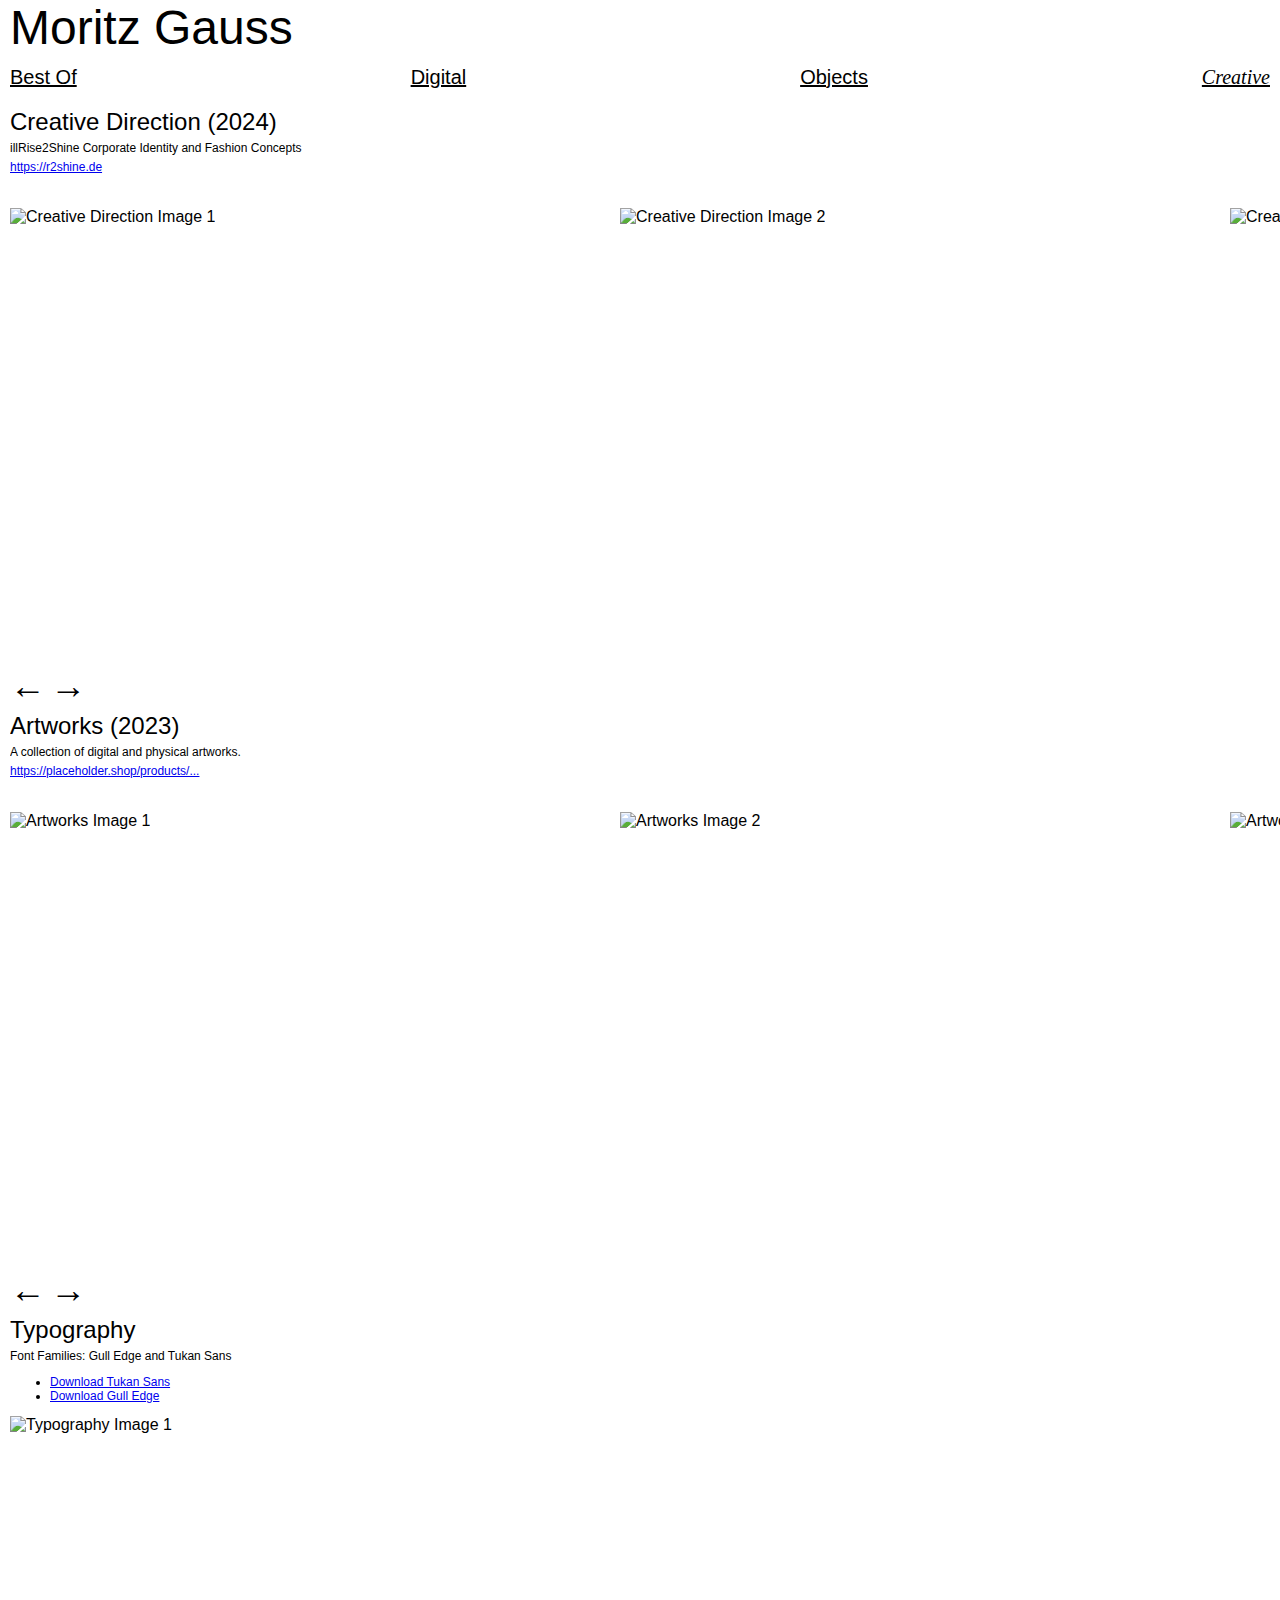
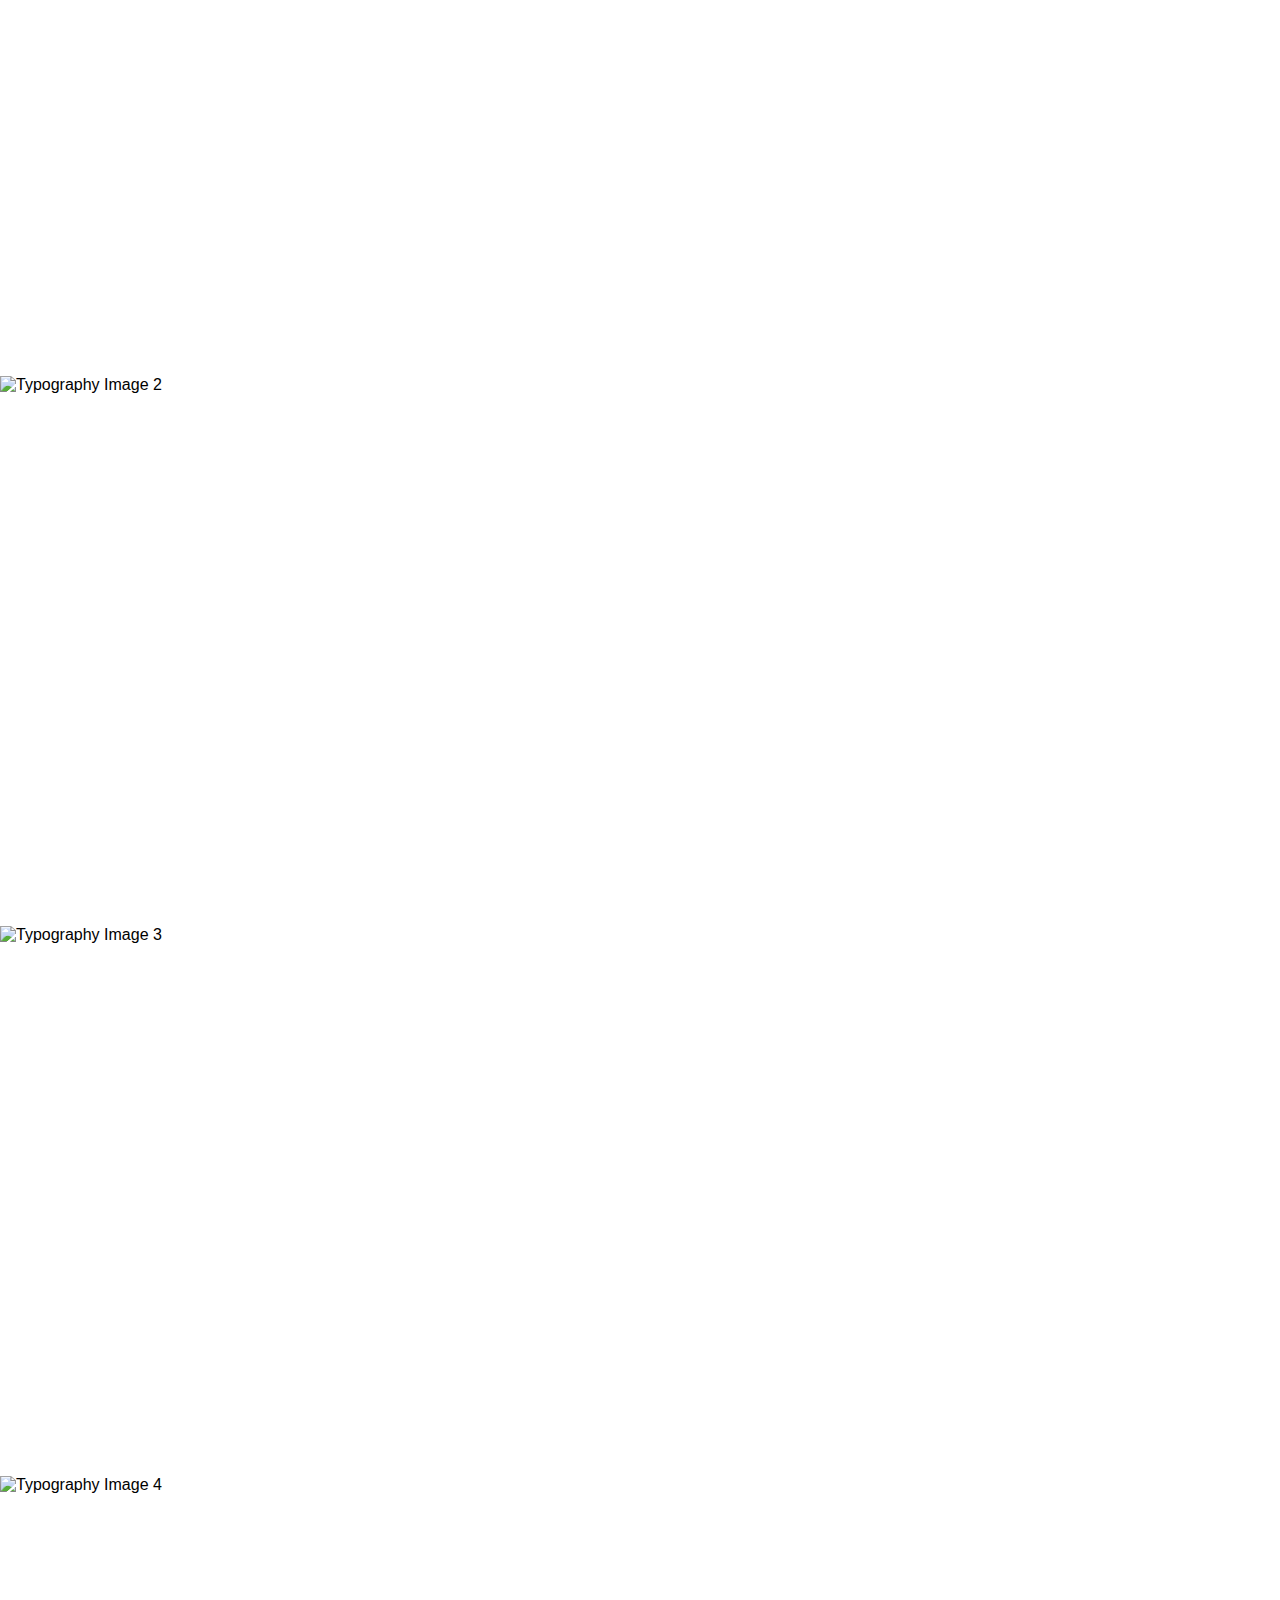
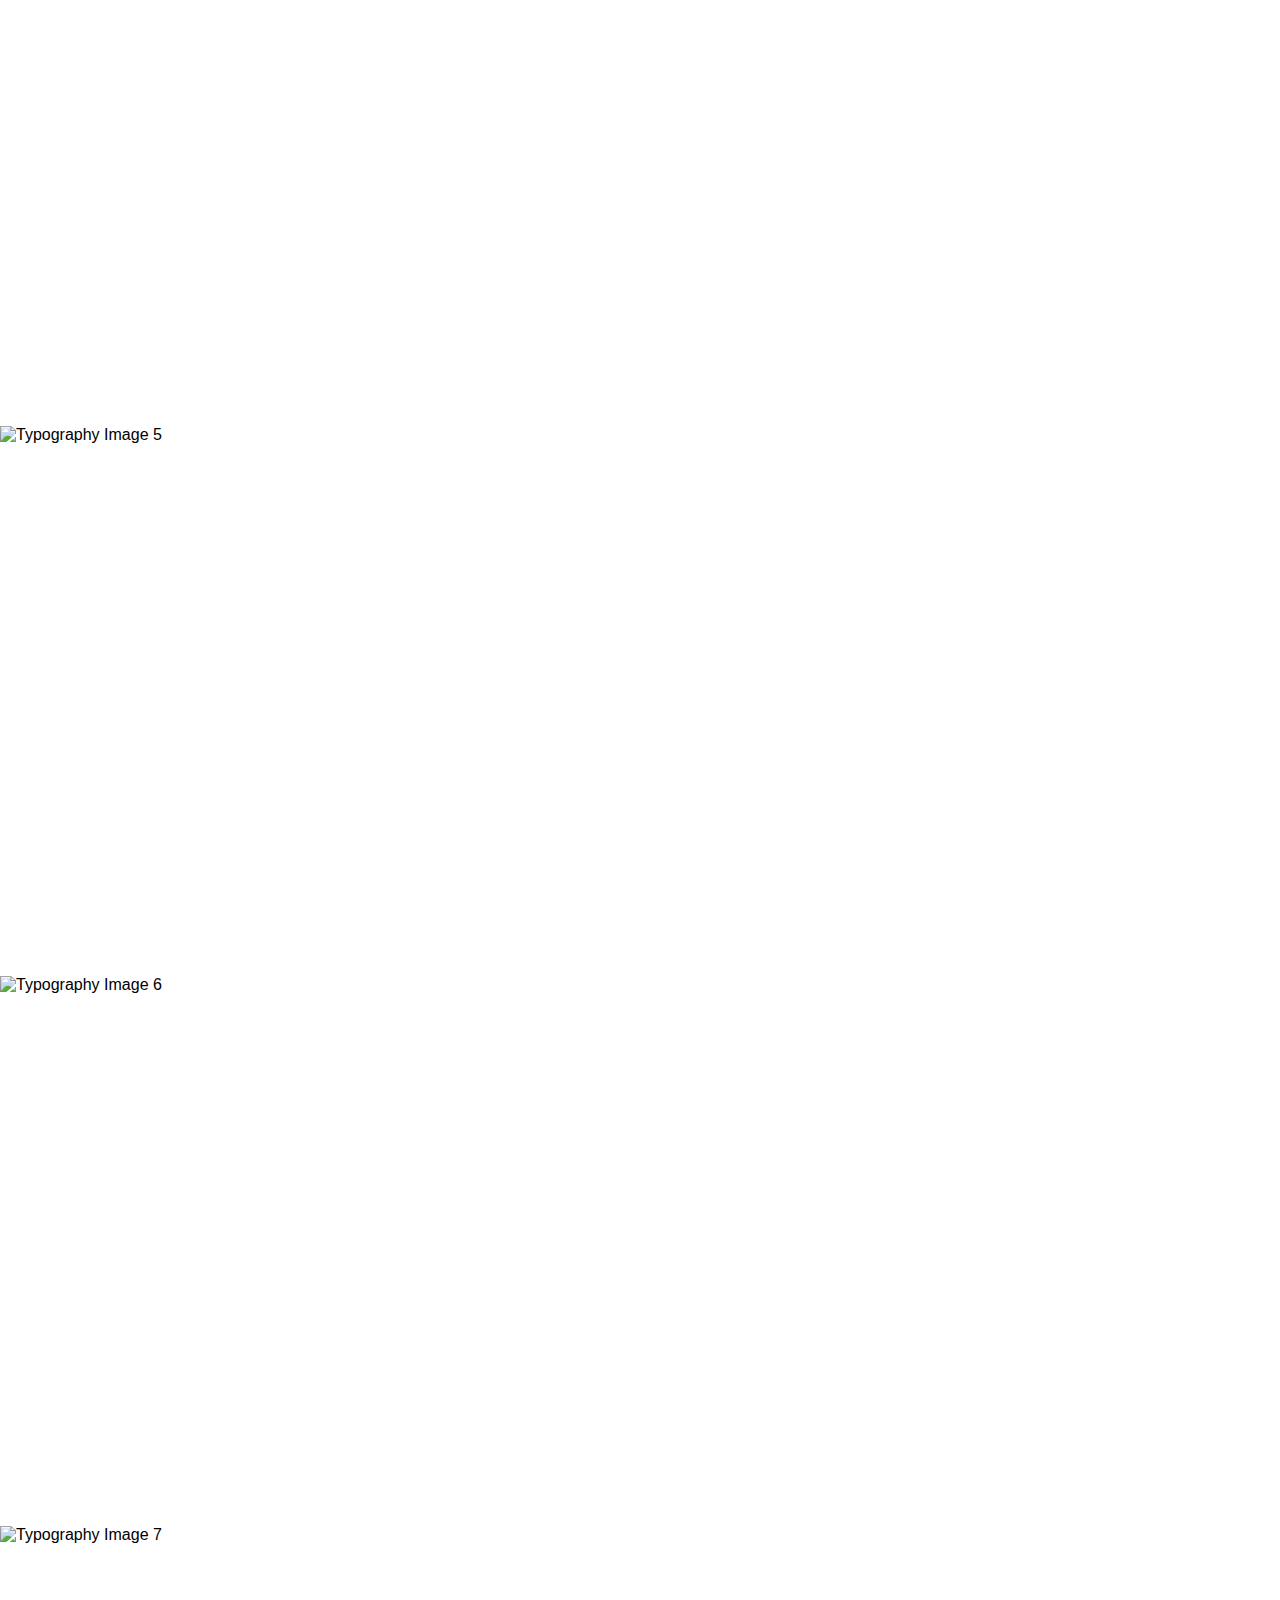
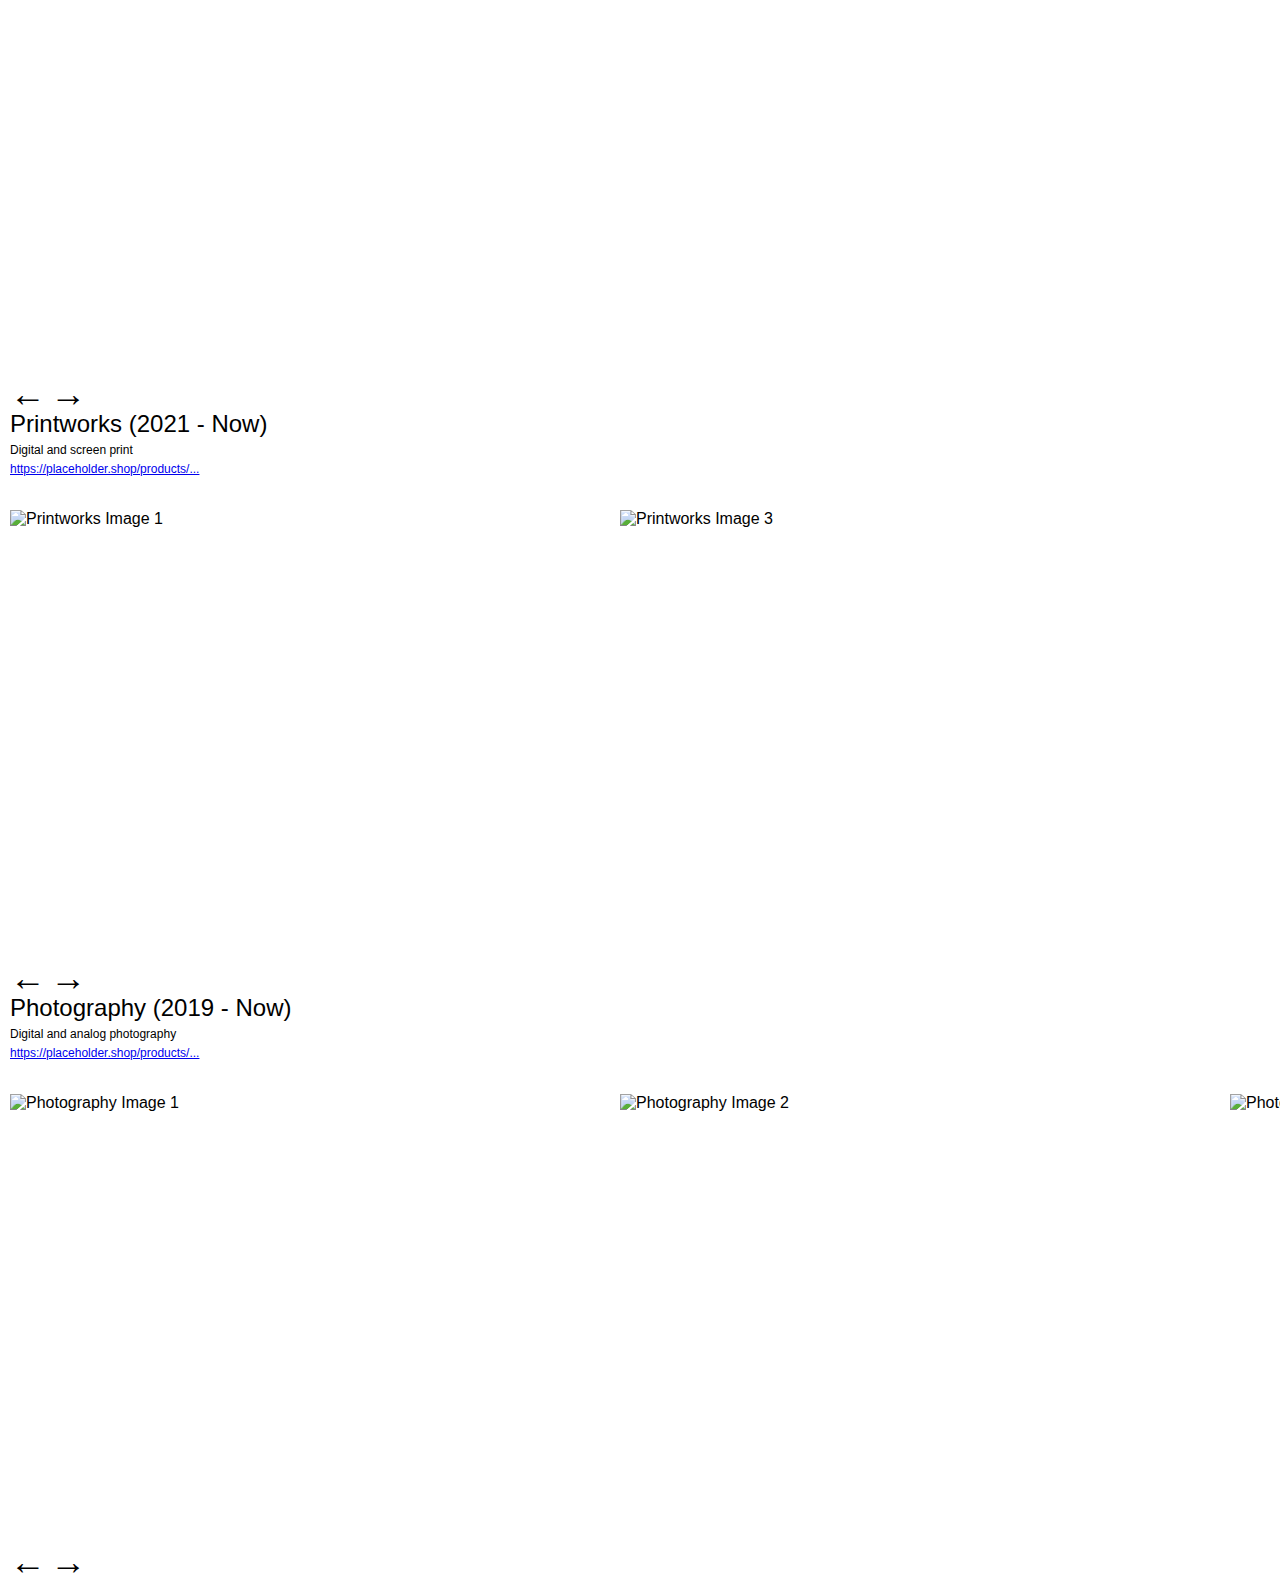
==== commit fde7be6b: "Update index.html" ====
--- a/index.html
+++ b/index.html
@@ -22,10 +22,10 @@
     </header>
 
 <nav>
-    <a href="/" class="nav-link">Best Of</a>
-    <a href="/digital" class="nav-link">Digital</a>
-    <a href="/objects" class="nav-link">Objects</a>
-    <a href="/creative" class="nav-link-active">Creative</a>
+    <a href="/" class="nav">Best Of</a>
+    <a href="/digital" class="nav">Digital</a>
+    <a href="/objects" class="nav">Objects</a>
+    <a href="/creative" class="nav active">Creative</a>
 </nav>
 
 <div class="main-container">
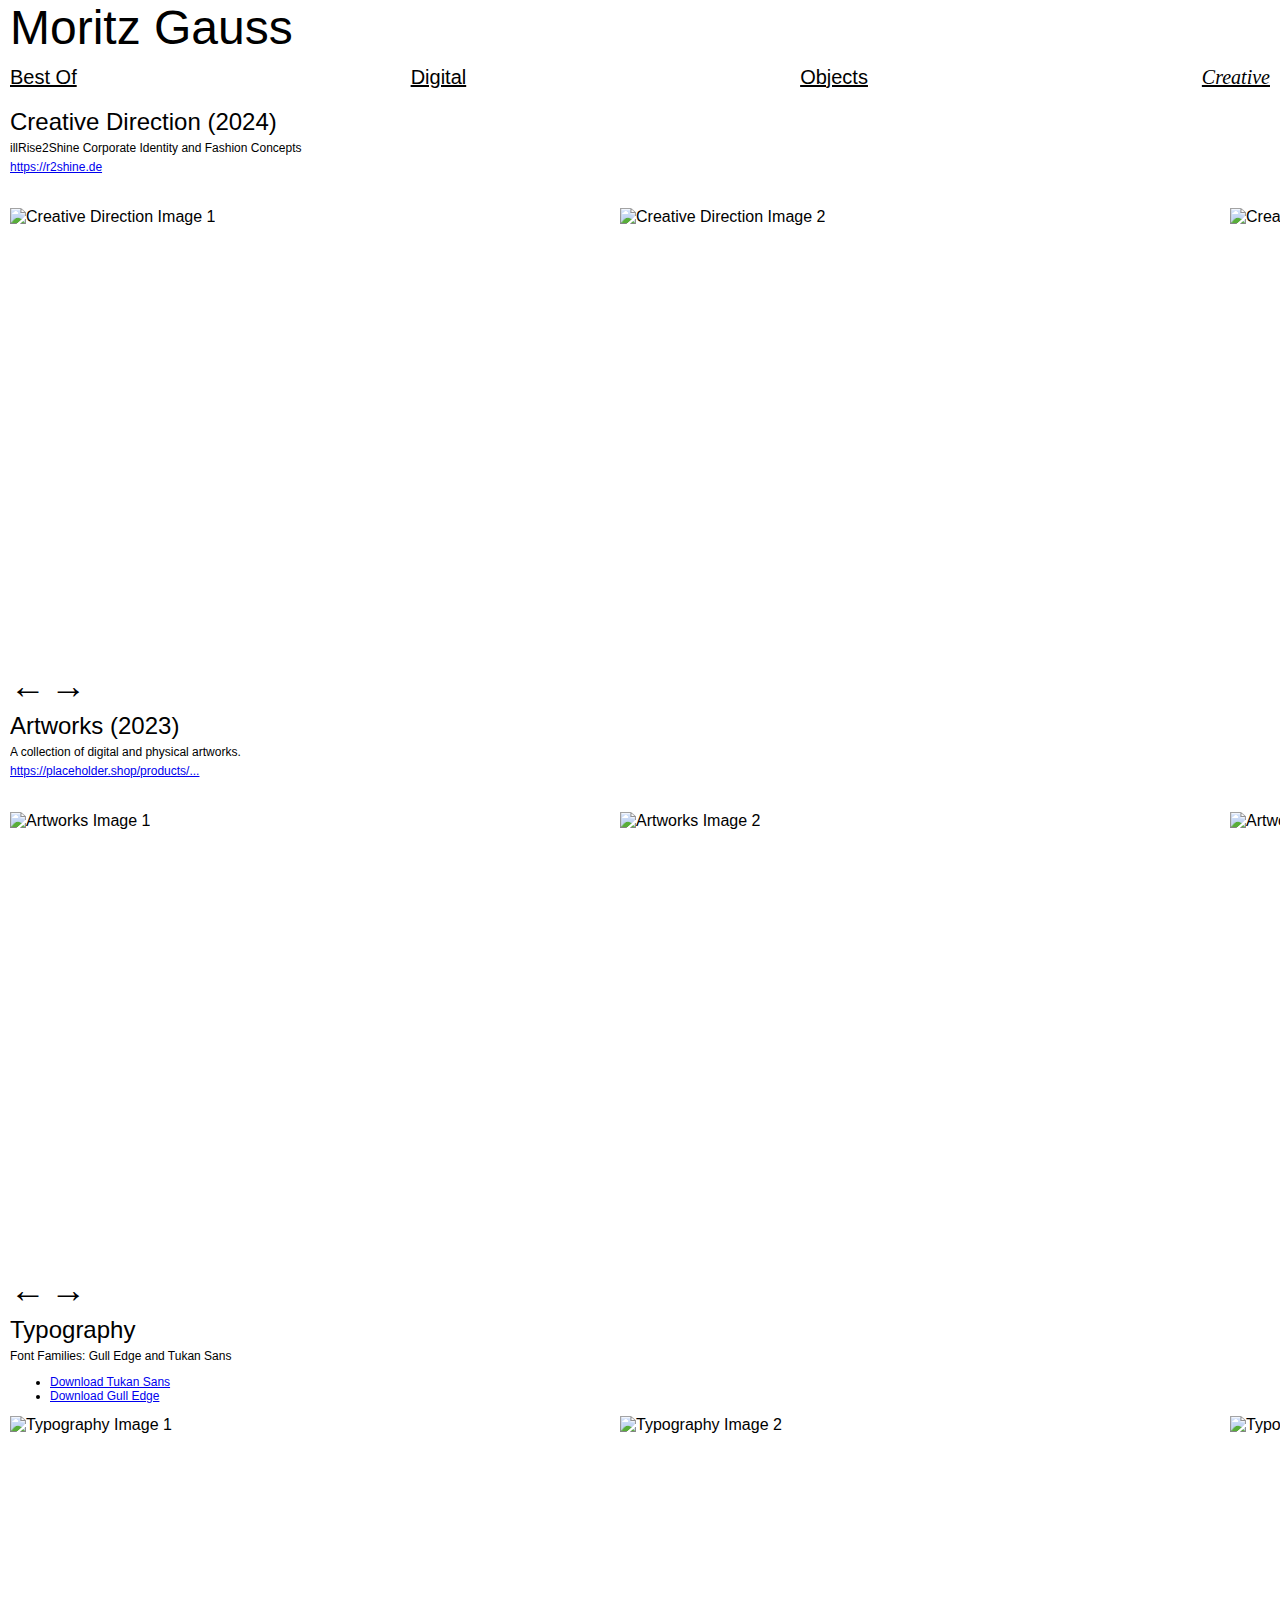
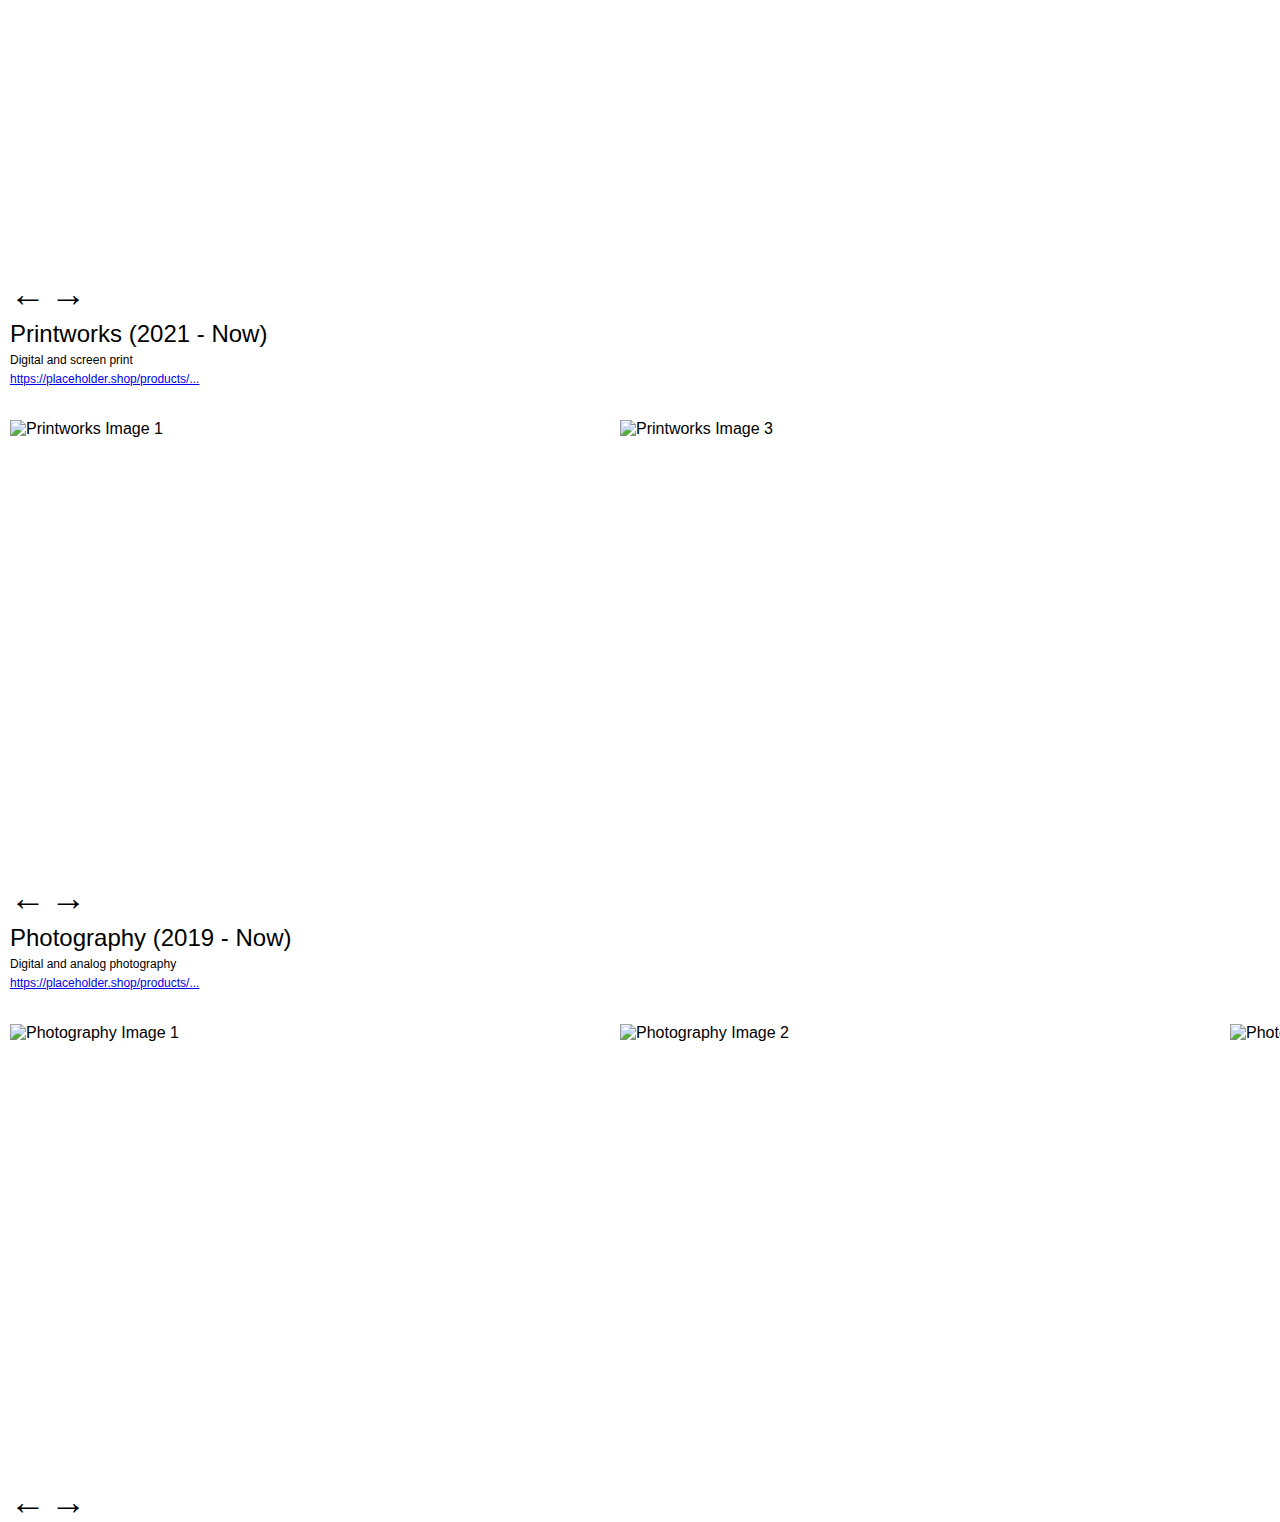
==== commit ae194470: "Update index.html" ====
--- a/index.html
+++ b/index.html
@@ -168,59 +168,65 @@
         </div>
     </div>
 
-    <!-- Typography Section -->
-    <div class="content" id="typography">
-        <div class="scroll-box">
-            <div class="info">
-                <h2>Typography</h2>
-                <p>Font Families: Gull Edge and Tukan Sans</p>
-                <ul>
-                    <li><a href="https://drive.google.com/drive/folders/1U2_Ybbpf-9-2r35jf8VSxBvZGMz3gh_v?usp=sharing">Download Tukan Sans</a></li>
-                    <li><a href="https://drive.google.com/drive/folders/1r7RaDSKOWb6uzabs4UIma_JYrOsKwCqy?usp=drive_link">Download Gull Edge</a></li>
-                </ul>
-            </div>
-            <div class="img-container">
-                <img src="https://raw.githubusercontent.com/mori77z/creative/refs/heads/main/material/typo1-copyright-moritzgauss.jpg" alt="Typography Image 1">
-            </div>
-        </div>
-         </div>
-           <div class="scroll-box">
-            <div class="info"></div>
-            <div class="img-container">
-                <img src="https://raw.githubusercontent.com/mori77z/creative/refs/heads/main/material/typo2-copyright-moritzgauss.png" alt="Typography Image 2">
-            </div>
-        </div>
-        </div>
-           <div class="scroll-box">
-            <div class="info"></div>
-            <div class="img-container">
-                <img src="https://raw.githubusercontent.com/mori77z/creative/refs/heads/main/material/typo3-copyright-moritzgauss.png" alt="Typography Image 3">
-            </div>
-        </div>
-        <div class="scroll-box">
-            <div class="info"></div>
-            <div class="img-container">
-                <img src="https://raw.githubusercontent.com/mori77z/creative/refs/heads/main/material/typo4-copyright-moritzgauss.png" alt="Typography Image 4">
-            </div>
-        </div>
-        <div class="scroll-box">
-            <div class="info"></div>
-            <div class="img-container">
-                <img src="https://raw.githubusercontent.com/mori77z/creative/refs/heads/main/material/typo5-copyright-moritzgauss.jpg" alt="Typography Image 5">
-            </div>
-        </div>
-        <div class="scroll-box">
-            <div class="info"></div>
-            <div class="img-container">
-                <img src="https://raw.githubusercontent.com/mori77z/creative/refs/heads/main/material/typo6-copyright-moritzgauss.png" alt="Typography Image 6">
-            </div>
-        </div>
-        <div class="scroll-box">
-            <div class="info"></div>
-            <div class="img-container">
-                <img src="https://raw.githubusercontent.com/mori77z/creative/refs/heads/main/material/typo7-copyright-moritzgauss.png" alt="Typography Image 7">
-            </div>
-    </div>
+<!-- Typography Section -->
+<div class="content" id="typography">
+    <div class="scroll-box">
+        <div class="info">
+            <h2>Typography</h2>
+            <p>Font Families: Gull Edge and Tukan Sans</p>
+            <ul>
+                <li><a href="https://drive.google.com/drive/folders/1U2_Ybbpf-9-2r35jf8VSxBvZGMz3gh_v?usp=sharing">Download Tukan Sans</a></li>
+                <li><a href="https://drive.google.com/drive/folders/1r7RaDSKOWb6uzabs4UIma_JYrOsKwCqy?usp=drive_link">Download Gull Edge</a></li>
+            </ul>
+        </div>
+        <div class="img-container">
+            <img src="https://raw.githubusercontent.com/mori77z/creative/refs/heads/main/material/typo1-copyright-moritzgauss.jpg" alt="Typography Image 1">
+        </div>
+    </div>
+    
+    <div class="scroll-box">
+        <div class="info"></div>
+        <div class="img-container">
+            <img src="https://raw.githubusercontent.com/mori77z/creative/refs/heads/main/material/typo2-copyright-moritzgauss.PNG" alt="Typography Image 2">
+        </div>
+    </div>
+
+    <div class="scroll-box">
+        <div class="info"></div>
+        <div class="img-container">
+            <img src="https://raw.githubusercontent.com/mori77z/creative/refs/heads/main/material/typo3-copyright-moritzgauss.png" alt="Typography Image 3">
+        </div>
+    </div>
+
+    <div class="scroll-box">
+        <div class="info"></div>
+        <div class="img-container">
+            <img src="https://raw.githubusercontent.com/mori77z/creative/refs/heads/main/material/typo4-copyright-moritzgauss.png" alt="Typography Image 4">
+        </div>
+    </div>
+
+    <div class="scroll-box">
+        <div class="info"></div>
+        <div class="img-container">
+            <img src="https://raw.githubusercontent.com/mori77z/creative/refs/heads/main/material/typo5-copyright-moritzgauss.jpg" alt="Typography Image 5">
+        </div>
+    </div>
+
+    <div class="scroll-box">
+        <div class="info"></div>
+        <div class="img-container">
+            <img src="https://raw.githubusercontent.com/mori77z/creative/refs/heads/main/material/typo6-copyright-moritzgauss.png" alt="Typography Image 6">
+        </div>
+    </div>
+
+    <div class="scroll-box">
+        <div class="info"></div>
+        <div class="img-container">
+            <img src="https://raw.githubusercontent.com/mori77z/creative/refs/heads/main/material/typo7-copyright-moritzgauss.png" alt="Typography Image 7">
+        </div>
+    </div>
+</div>
+
 
     <div class="arrows-wrapper">
         <div class="arrows">
